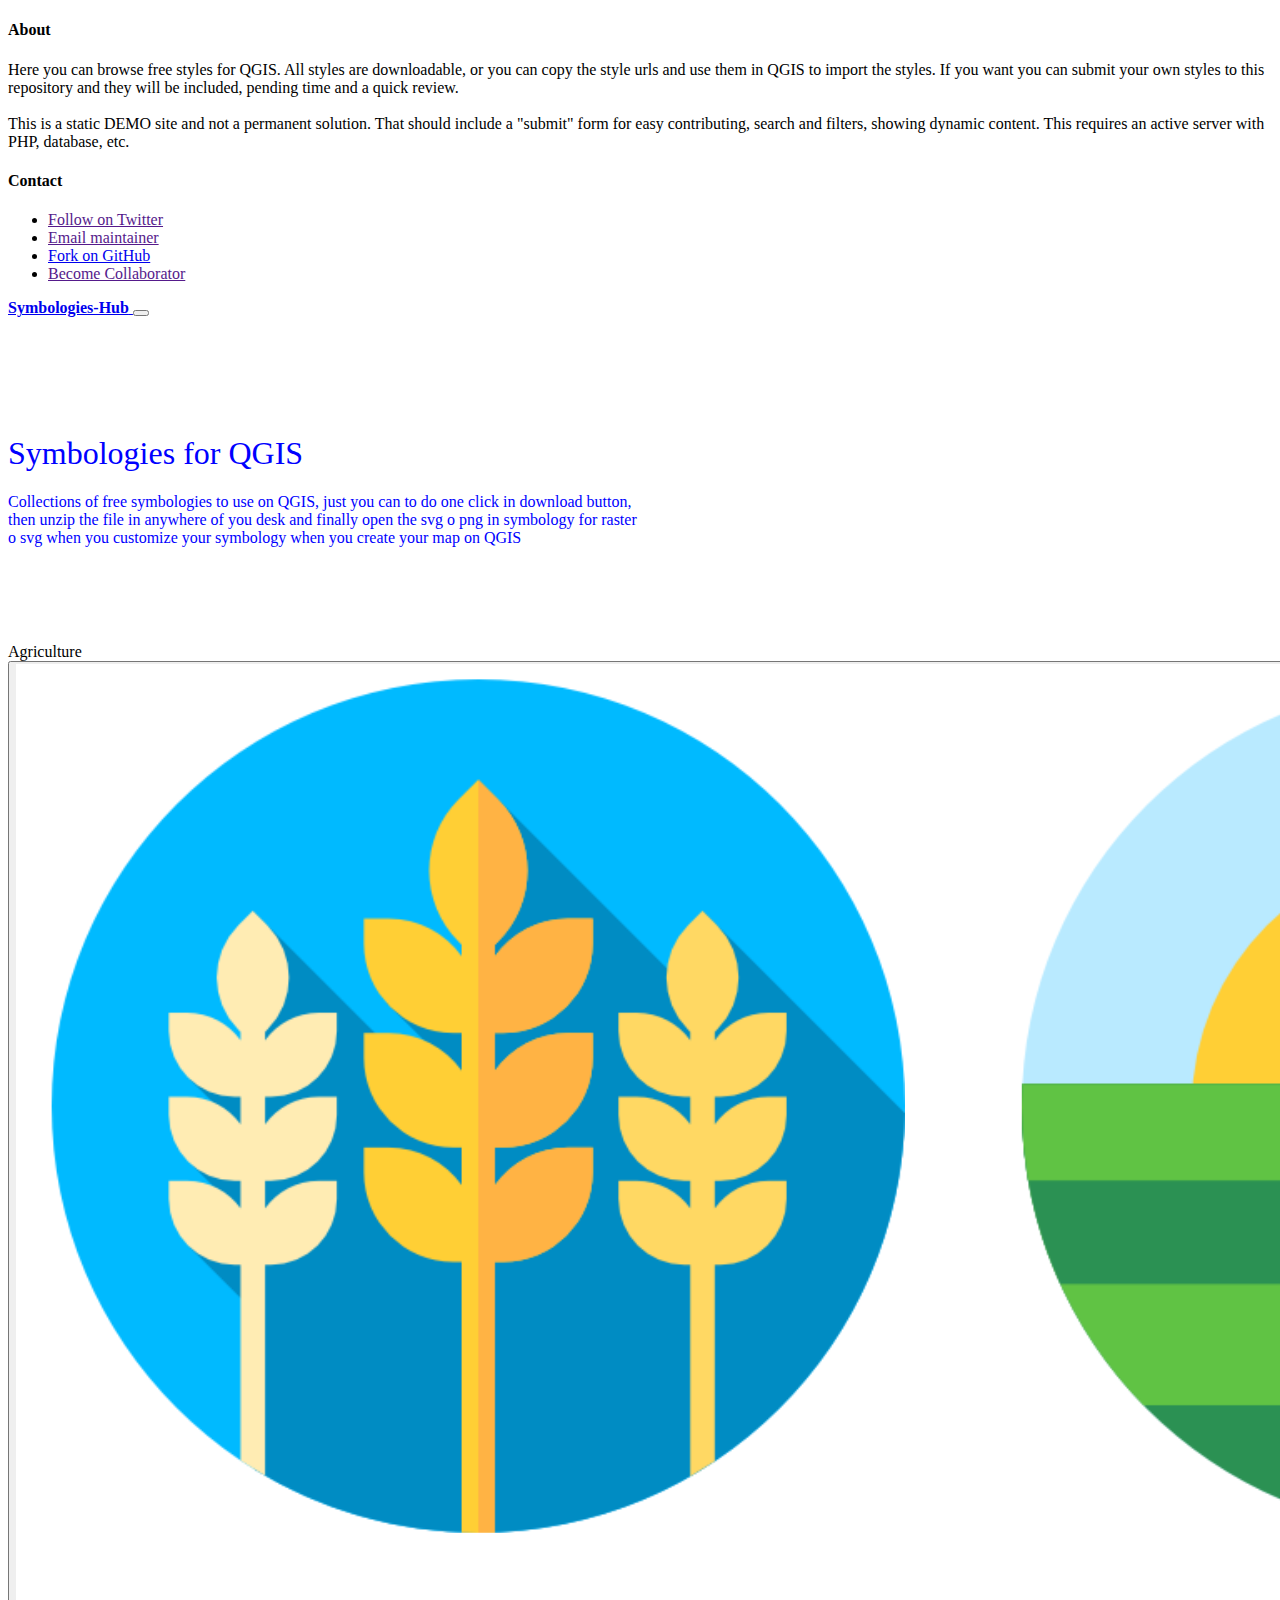
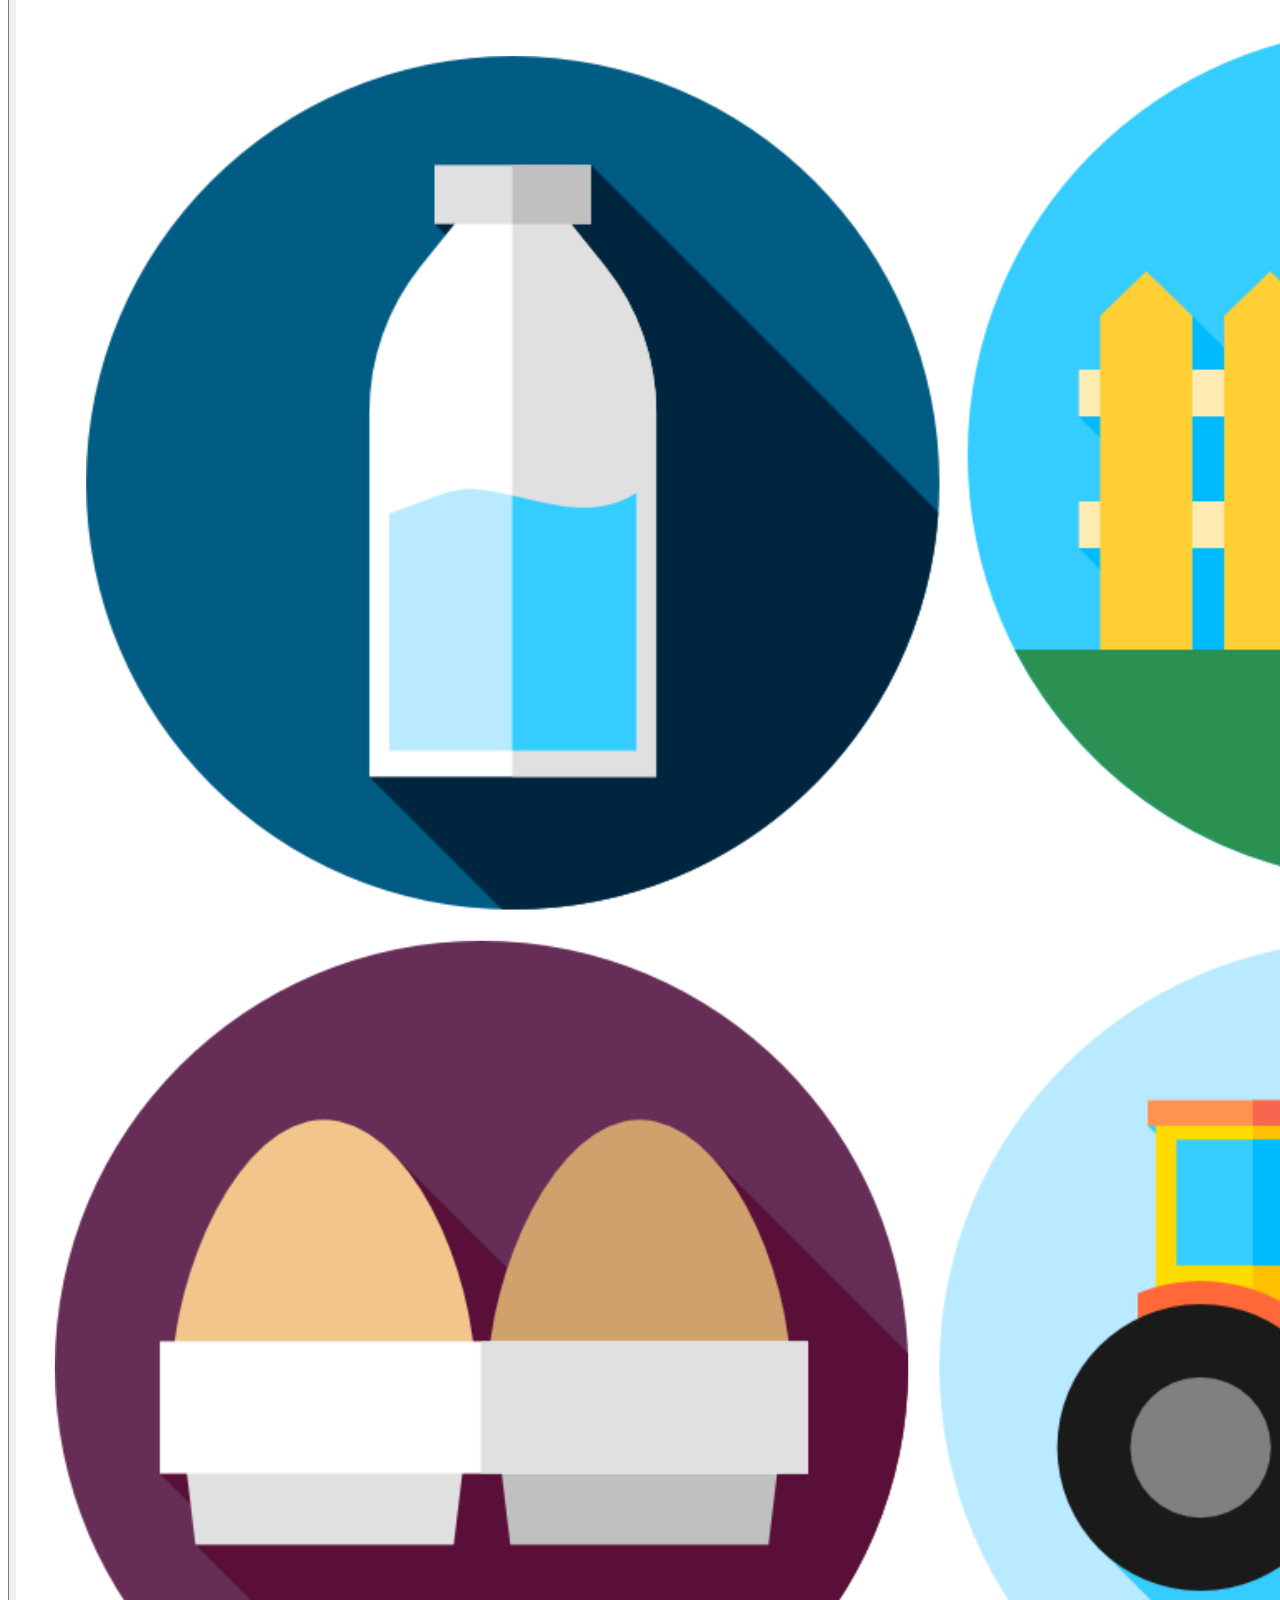
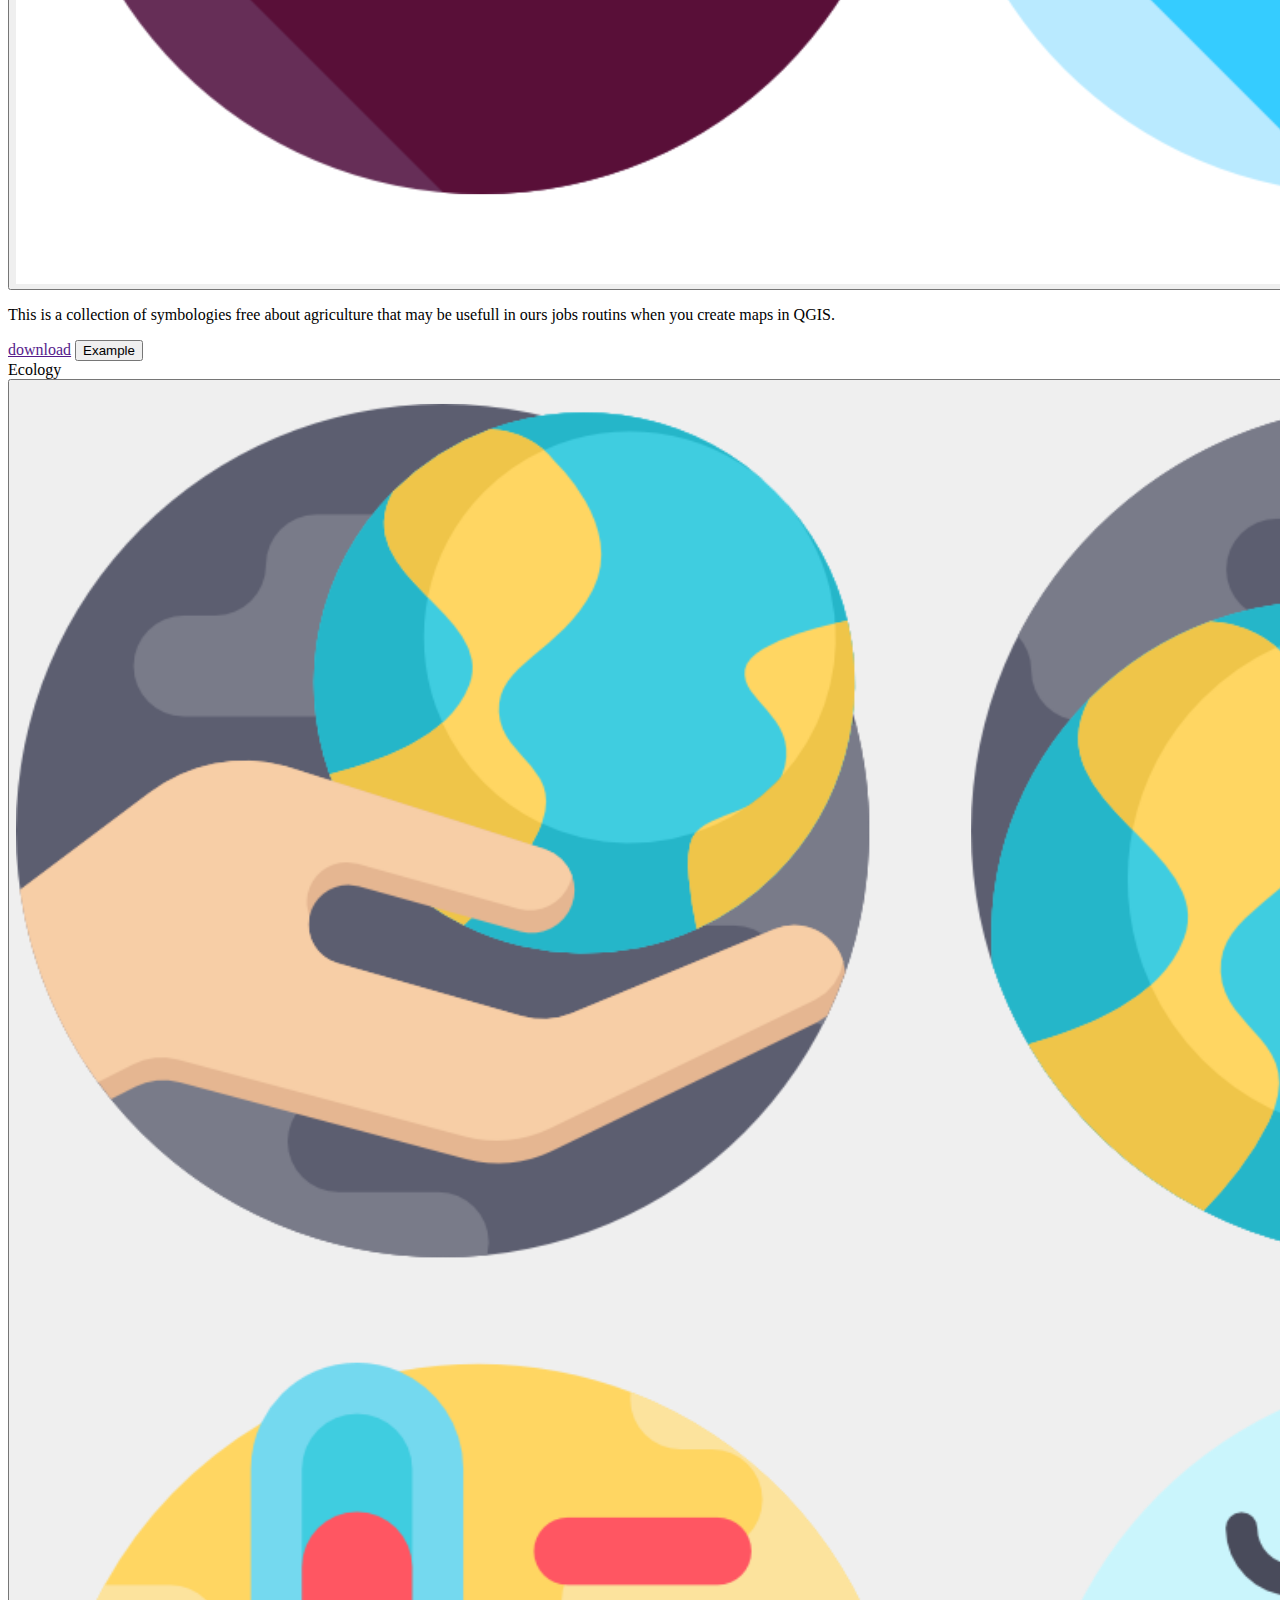
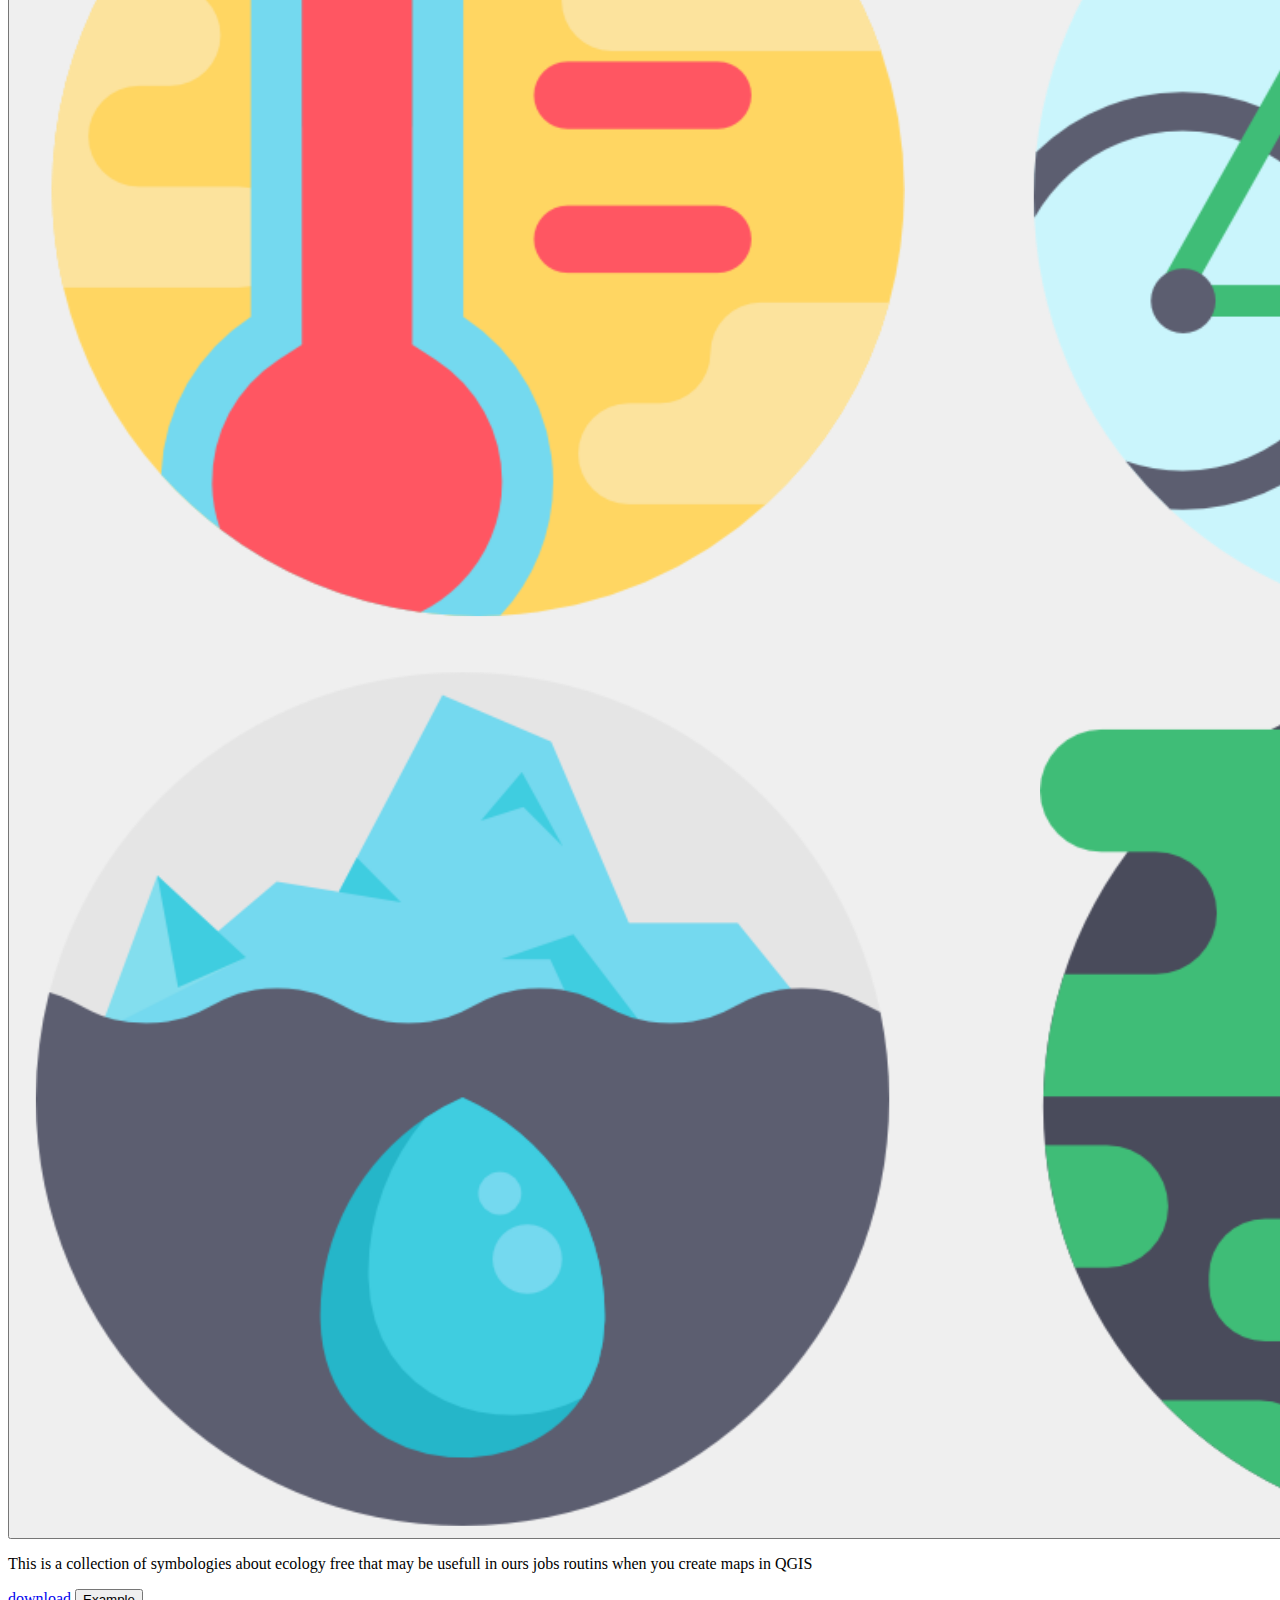
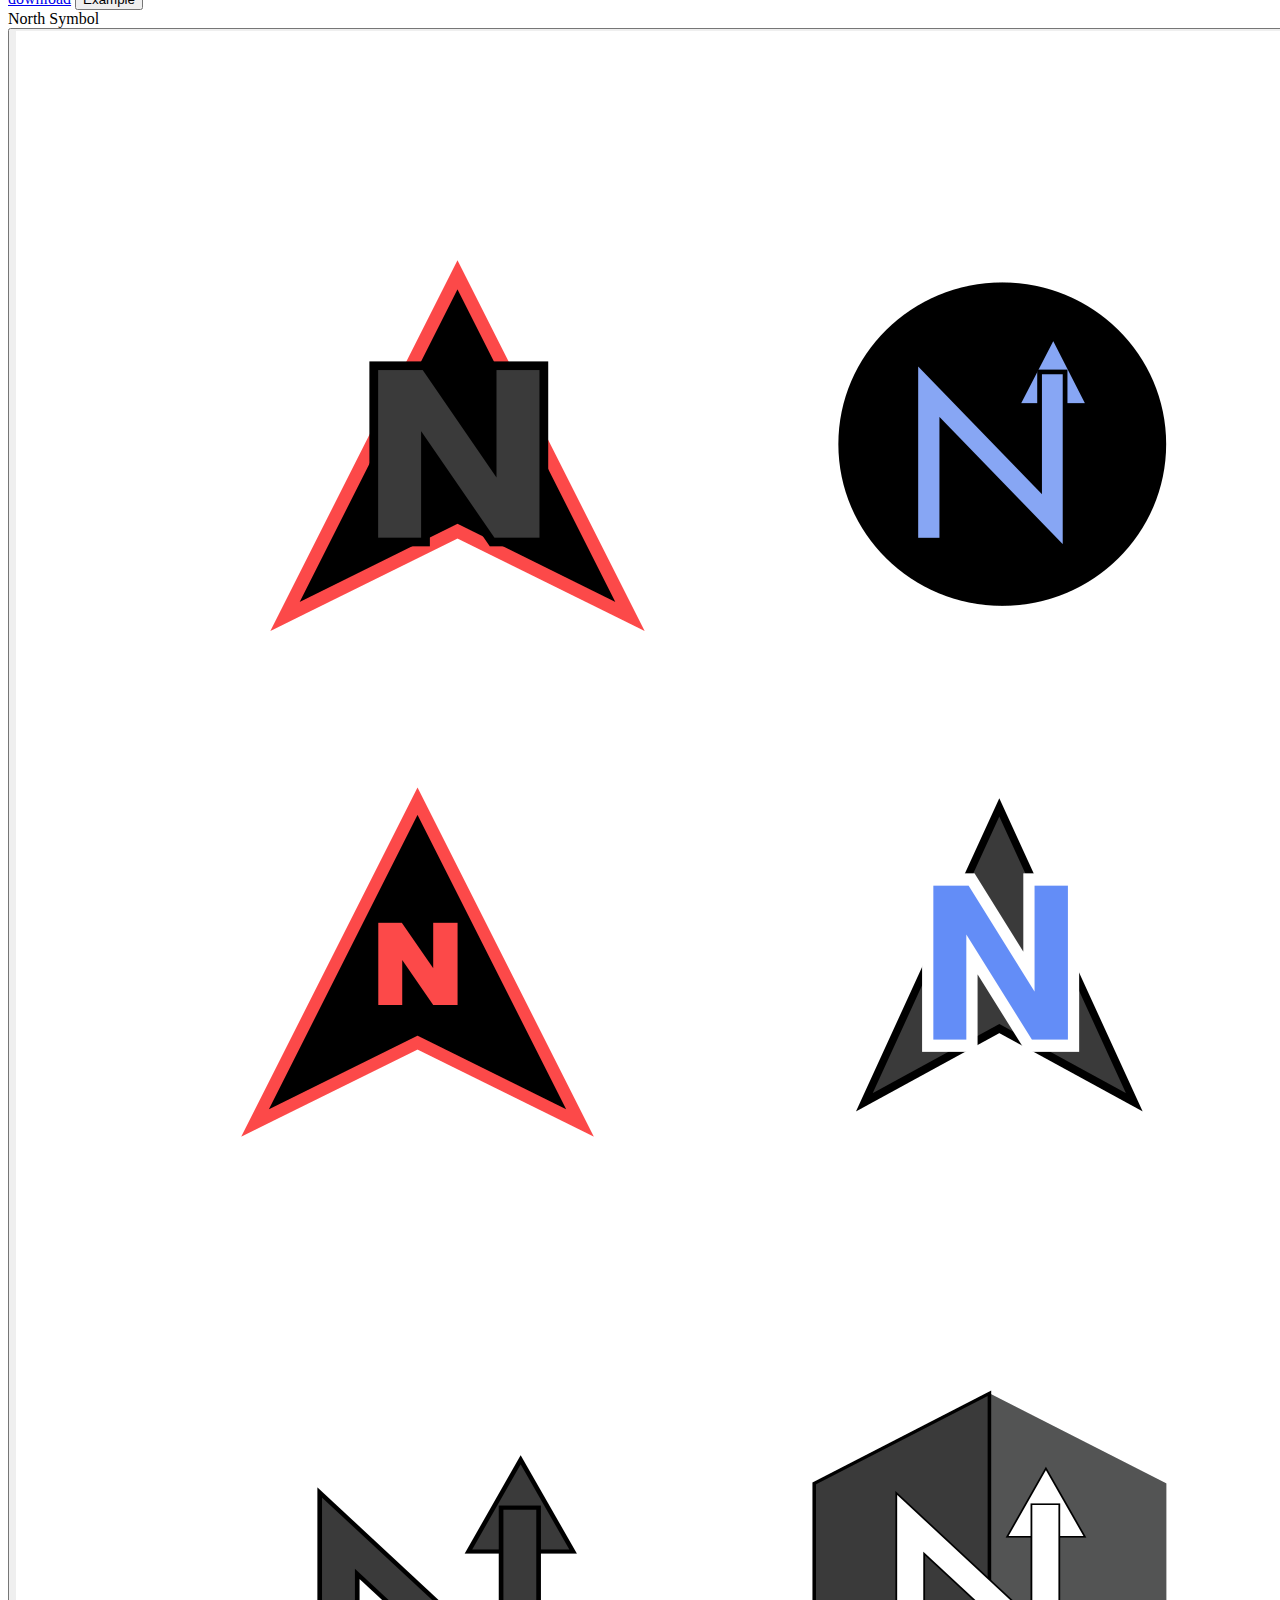
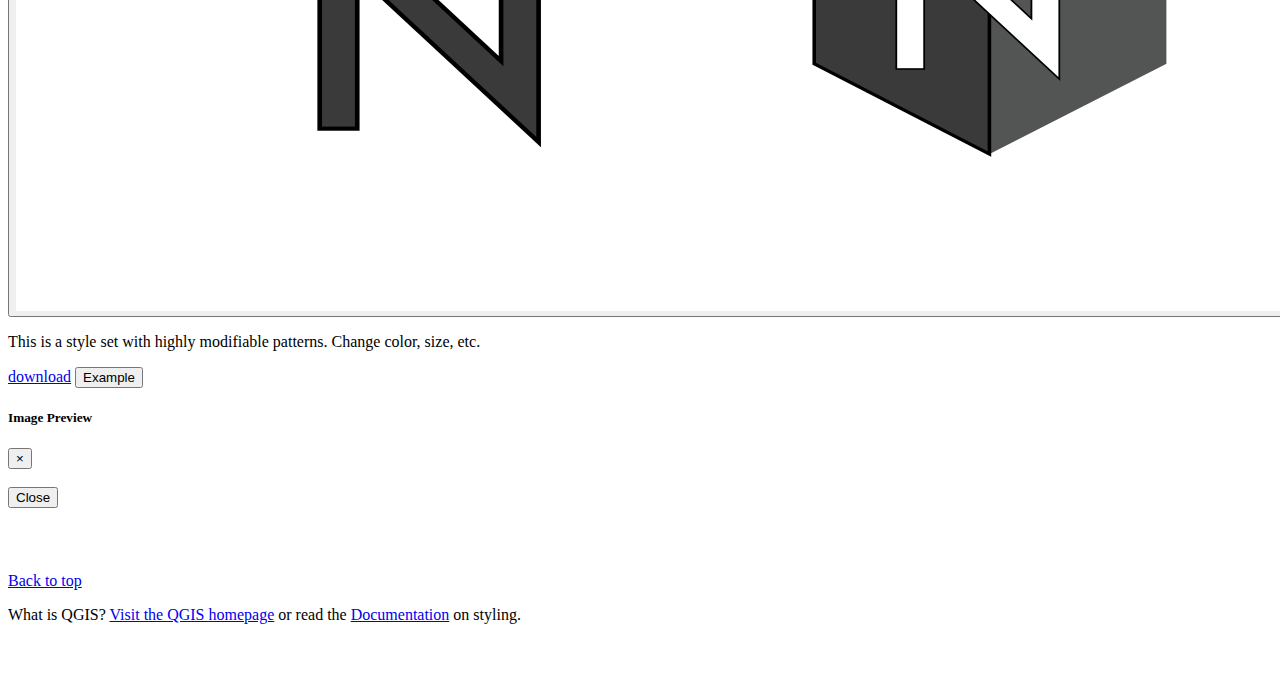
==== page/index.htm @ 6788c860 "page" ====
<!DOCTYPE html>
<html>
<head>
    <meta charset="utf8">
    <meta name="viewport" content="width=device-width, initial-scale=1, shrink-to-fit=no">

    <title>Symbology4QGIS</title>
    <link rel="stylesheet" href="https://stackpath.bootstrapcdn.com/bootstrap/4.5.0/css/bootstrap.min.css" integrity="sha384-9aIt2nRpC12Uk9gS9baDl411NQApFmC26EwAOH8WgZl5MYYxFfc+NcPb1dKGj7Sk" crossorigin="anonymous">
    <script src="https://code.jquery.com/jquery-3.5.1.slim.min.js" integrity="sha384-DfXdz2htPH0lsSSs5nCTpuj/zy4C+OGpamoFVy38MVBnE+IbbVYUew+OrCXaRkfj" crossorigin="anonymous"></script>
    <script src="https://cdn.jsdelivr.net/npm/popper.js@1.16.0/dist/umd/popper.min.js" integrity="sha384-Q6E9RHvbIyZFJoft+2mJbHaEWldlvI9IOYy5n3zV9zzTtmI3UksdQRVvoxMfooAo" crossorigin="anonymous"></script>
    <script src="https://stackpath.bootstrapcdn.com/bootstrap/4.5.0/js/bootstrap.min.js" integrity="sha384-OgVRvuATP1z7JjHLkuOU7Xw704+h835Lr+6QL9UvYjZE3Ipu6Tp75j7Bh/kR0JKI" crossorigin="anonymous"></script>
    <script>
      function updateClipboard(newClip) {
          navigator.clipboard.writeText(newClip).then(function() {
          /* clipboard successfully set */
          
        }, function() {
          /* clipboard write failed */
          alert('Your browser don\'t allow clipboard interaction with HTML5')
        });
      }

    </script>

      <!-- Custom styles for this template -->
      <link href="album.css" rel="stylesheet">
</head>
<body>
    <header>
        <div class="collapse bg-dark" id="navbarHeader">
          <div class="container">
            <div class="row">
              <div class="col-sm-8 col-md-7 py-4">
                <h4 class="text-white">About</h4>
                <p class="text-muted">Here you can browse free styles for QGIS. All styles are downloadable, or you can copy the style urls and use them in QGIS to import the styles. If you want you can submit your own styles to this repository and they will be included, pending time and a quick review.<br>
                <br>This is a static DEMO site and not a permanent solution. That should include a "submit" form for easy contributing, search and filters, showing dynamic content. This requires an active server with PHP, database, etc.</p>
              </div>
              <div class="col-sm-4 offset-md-1 py-4">
                <h4 class="text-white">Contact</h4>
                <ul class="list-unstyled">
                  <li><a href="" class="text-white">Follow on Twitter</a></li>
                  <li><a href="" class="text-white">Email maintainer</a></li>
                  <li><a href="https://github.com/Symbology-Hub/page" class="text-white">Fork on GitHub</a></li>
                  <li><a href="" class="text-white">Become Collaborator</a></li>
                </ul>
              </div>
            </div>
          </div>
        </div>
        <div class="navbar navbar-dark bg-dark shadow-sm">
          <div class="container d-flex justify-content-between">
            <a href="#" class="navbar-brand d-flex align-items-center">
                <strong>Symbologies-Hub</strong>
            </a>
            <button class="navbar-toggler" type="button" data-toggle="collapse" data-target="#navbarHeader" aria-controls="navbarHeader" aria-expanded="false" aria-label="Toggle navigation">
              <span class="navbar-toggler-icon"></span>
            </button>
          </div>
        </div>
      </header>

      <main role="main">

        <section class="jumbotron text-center">
          <div class="container">
            <h1>Symbologies for QGIS</h1>
            <p class="lead text-muted">Collections of free symbologies to use on QGIS, just you can to do one click in download button, then unzip the file in anywhere of you desk and finally open the svg o png in symbology for raster o svg when you customize your symbology when you create your map on QGIS
            </p>
          </div>
        </section>
      
  <div class="album py-5 bg-light">
    <div class="container">
      <div class="row">

        <!-- Fun by Klas Karls-->
        <div class="col-md-4">
          <div class="card mb-4 shadow-sm">
            <div class="card-header">Agriculture</div>
            
            <div class="card-body">
              <button type="button" class="btn" data-toggle="modal" data-target="#modal" data-whatever="fun"><img class="img-fluid" alt="Responsive image" src="style-dir/agriculture.png"></button>

              <p class="card-text">This is a collection of symbologies free about agriculture that may be usefull in ours jobs routins when you create maps in QGIS.</p>
              <div class="d-flex justify-content-between align-items-center">
                <div class="btn-group">
                    <a class="btn btn-sm btn-outline-secondary" href="" role="button">download</a>
                    <button class="btn btn-sm btn-outline-secondary" onclick="updateClipboard('https://style-hub.github.io/style-dir/fun.xml')">Example</button>
                </div>
                <small class="text-muted"></small>
              </div>
            </div>
          </div>
        </div>

        <!-- Random by Klas Karlsson -->
        <div class="col-md-4">
            <div class="card mb-4 shadow-sm">
              <div class="card-header">Ecology</div>
              <div class="card-body">
                <button type="button" class="btn" data-toggle="modal" data-target="#modal" data-whatever="random"><img class="img-fluid" alt="Responsive image" src="style-dir/ecology.png"></button>
                <p class="card-text">This is a collection of symbologies about ecology free that may be usefull in ours jobs routins when you create maps in QGIS</p>
                <div class="d-flex justify-content-between align-items-center">
                  <div class="btn-group">
                    <a class="btn btn-sm btn-outline-secondary" href="style-dir/random.xml" role="button">download</a>
                    <button class="btn btn-sm btn-outline-secondary" onclick="updateClipboard('https://style-hub.github.io/style-dir/random.xml')">Example</button>
                  </div>
                  <small class="text-muted"></small>
                </div>
              </div>
            </div>
          </div>

          <!-- Pattern by Klas Karlsson -->
          <div class="col-md-4">
            <div class="card mb-4 shadow-sm">
              <div class="card-header">North Symbol</div>
              <div class="card-body">
                <button type="button" class="btn" data-toggle="modal" data-target="#modal" data-whatever="pattern"><img class="img-fluid" alt="Responsive image" src="style-dir/north.png"></button>
                <p class="card-text">This is a style set with highly modifiable patterns. Change color, size, etc.</p>
                <div class="d-flex justify-content-between align-items-center">
                  <div class="btn-group">
                    <a class="btn btn-sm btn-outline-secondary" href="style-dir/pattern.xml" role="button">download</a>
                    <button class="btn btn-sm btn-outline-secondary" onclick="updateClipboard('https://style-hub.github.io/style-dir/pattern.xml')">Example</button>
                  </div>
                  <small class="text-muted"></small>
                </div>
              </div>
            </div>
          </div>

          <!-- Additional styles here... -->


      </div>
    </div>
  </div>


</main>

<!-- Image Modal -->
<div class="modal fade" id="modal" tabindex="-1" role="dialog" aria-labelledby="modalLabel" aria-hidden="true">
  <div class="modal-dialog modal-xl">
    <div class="modal-content">
      <div class="modal-header">
        <h5 class="modal-title" id="modalLabel">Image Preview</h5>
        <button type="button" class="close" data-dismiss="modal" aria-label="Close">
          <span aria-hidden="true">&times;</span>
        </button>
      </div>
      <div class="modal-body">
        <img class="img-fluid rounded mx-auto d-block" src="">
      </div>
      <div class="modal-footer">
        <button type="button" class="btn btn-secondary" data-dismiss="modal">Close</button>
      </div>
    </div>
  </div>
</div>
<script>

$('#modal').on('show.bs.modal', function (event) {
  var button = $(event.relatedTarget) // Button that triggered the modal
  var stylename = button.data('whatever') // Extract info from data-* attributes
  var modal = $(this)
  modal.find('.modal-title').text('Preview ' + stylename)
  modal.find('.modal-body img').attr('src','style-dir/' + stylename + '.png')
})
</script>
<!-- /Image Modal -->

<footer class="text-muted">
  <div class="container">
    <p class="float-right">
      <a href="#">Back to top</a>
    </p>
    <p>What is QGIS? <a href="https://qgis.org/">Visit the QGIS homepage</a> or read the <a href="https://docs.qgis.org/3.10/en/docs/user_manual/style_library/style_manager.html">Documentation</a> on styling.</p>
  </div>
</footer>


</body>
</html>
---- page/album.css ----
.jumbotron {
  padding-top: 3rem;
  padding-bottom: 3rem;
  margin-bottom: 0;
  color: blue;
  background-color: #fff;
}
@media (min-width: 768px) {
  .jumbotron {
    padding-top: 6rem;
    padding-bottom: 6rem;
  }
}

.jumbotron p:last-child {
  margin-bottom: 0;
}

.jumbotron h1 {
  font-weight: 300;
}

.jumbotron .container {
  max-width: 40rem;
}

footer {
  padding-top: 3rem;
  padding-bottom: 3rem;
}

footer p {
  margin-bottom: .25rem;
}
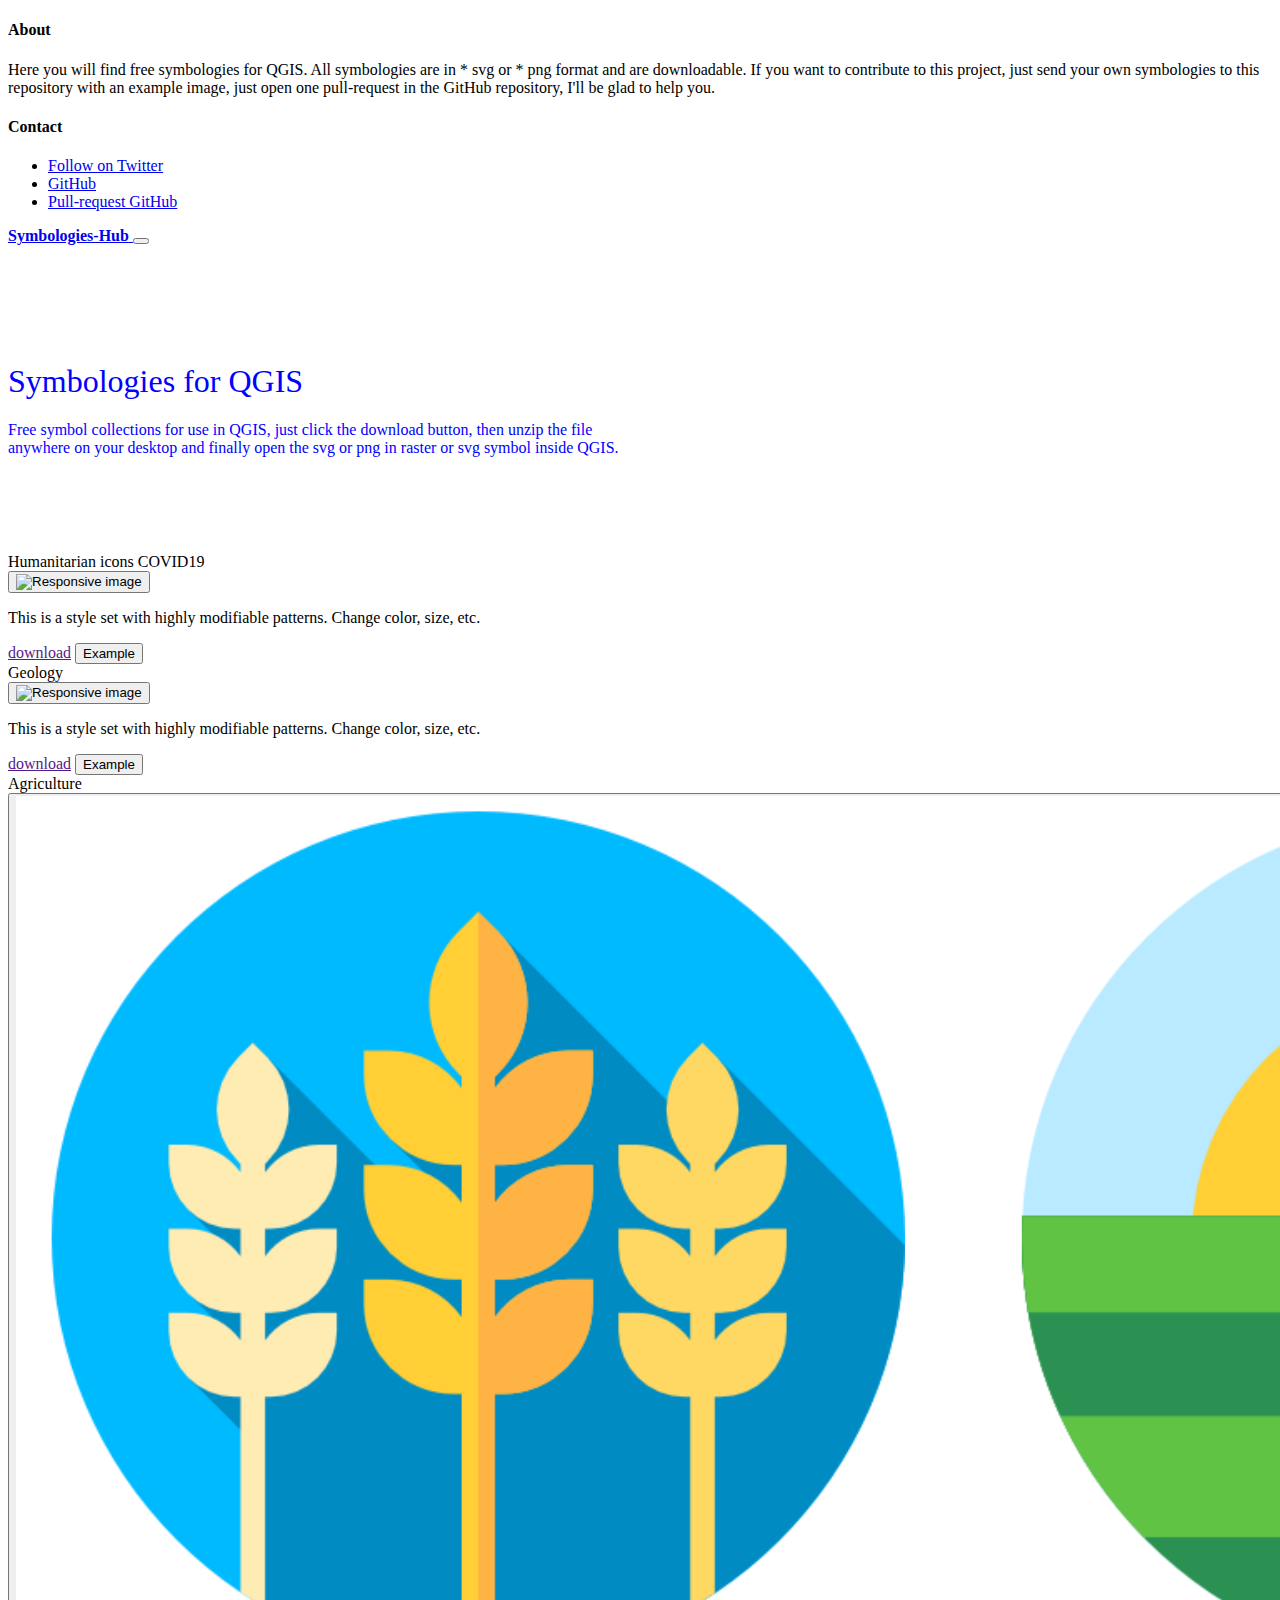
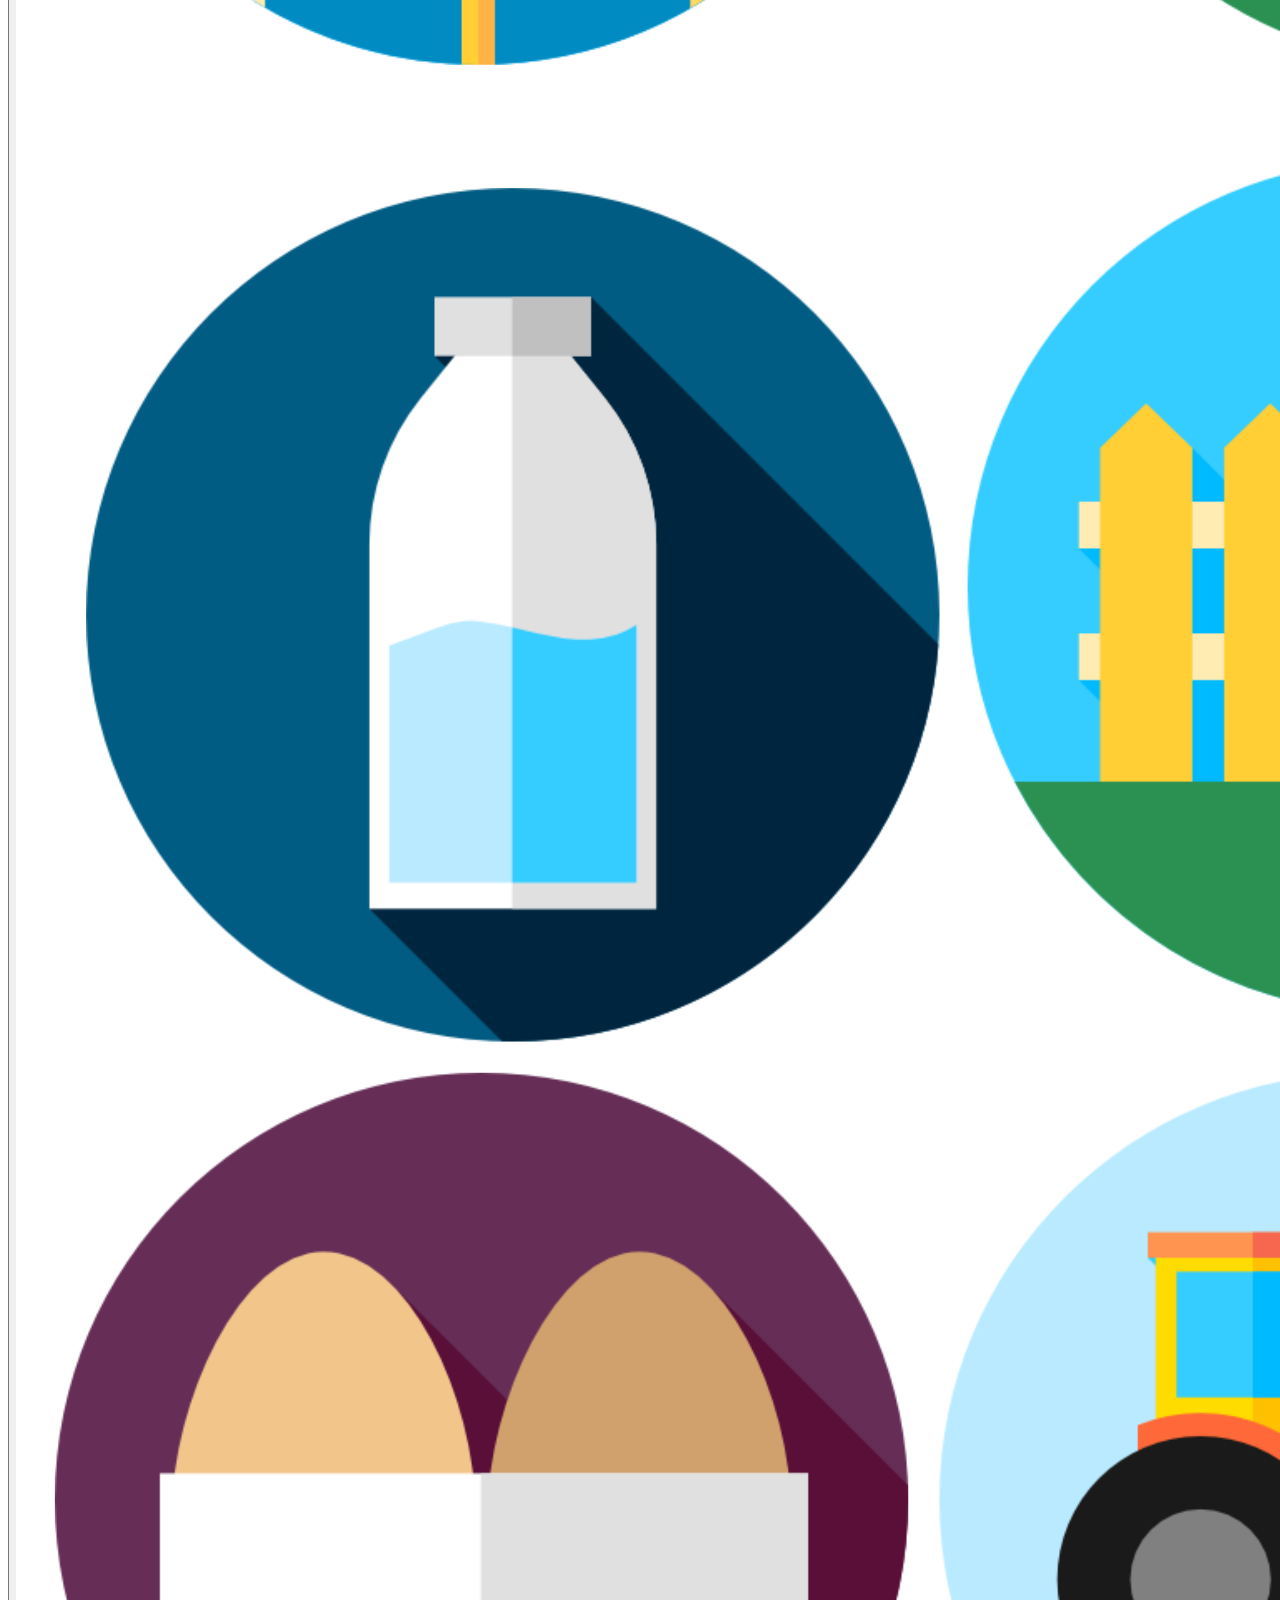
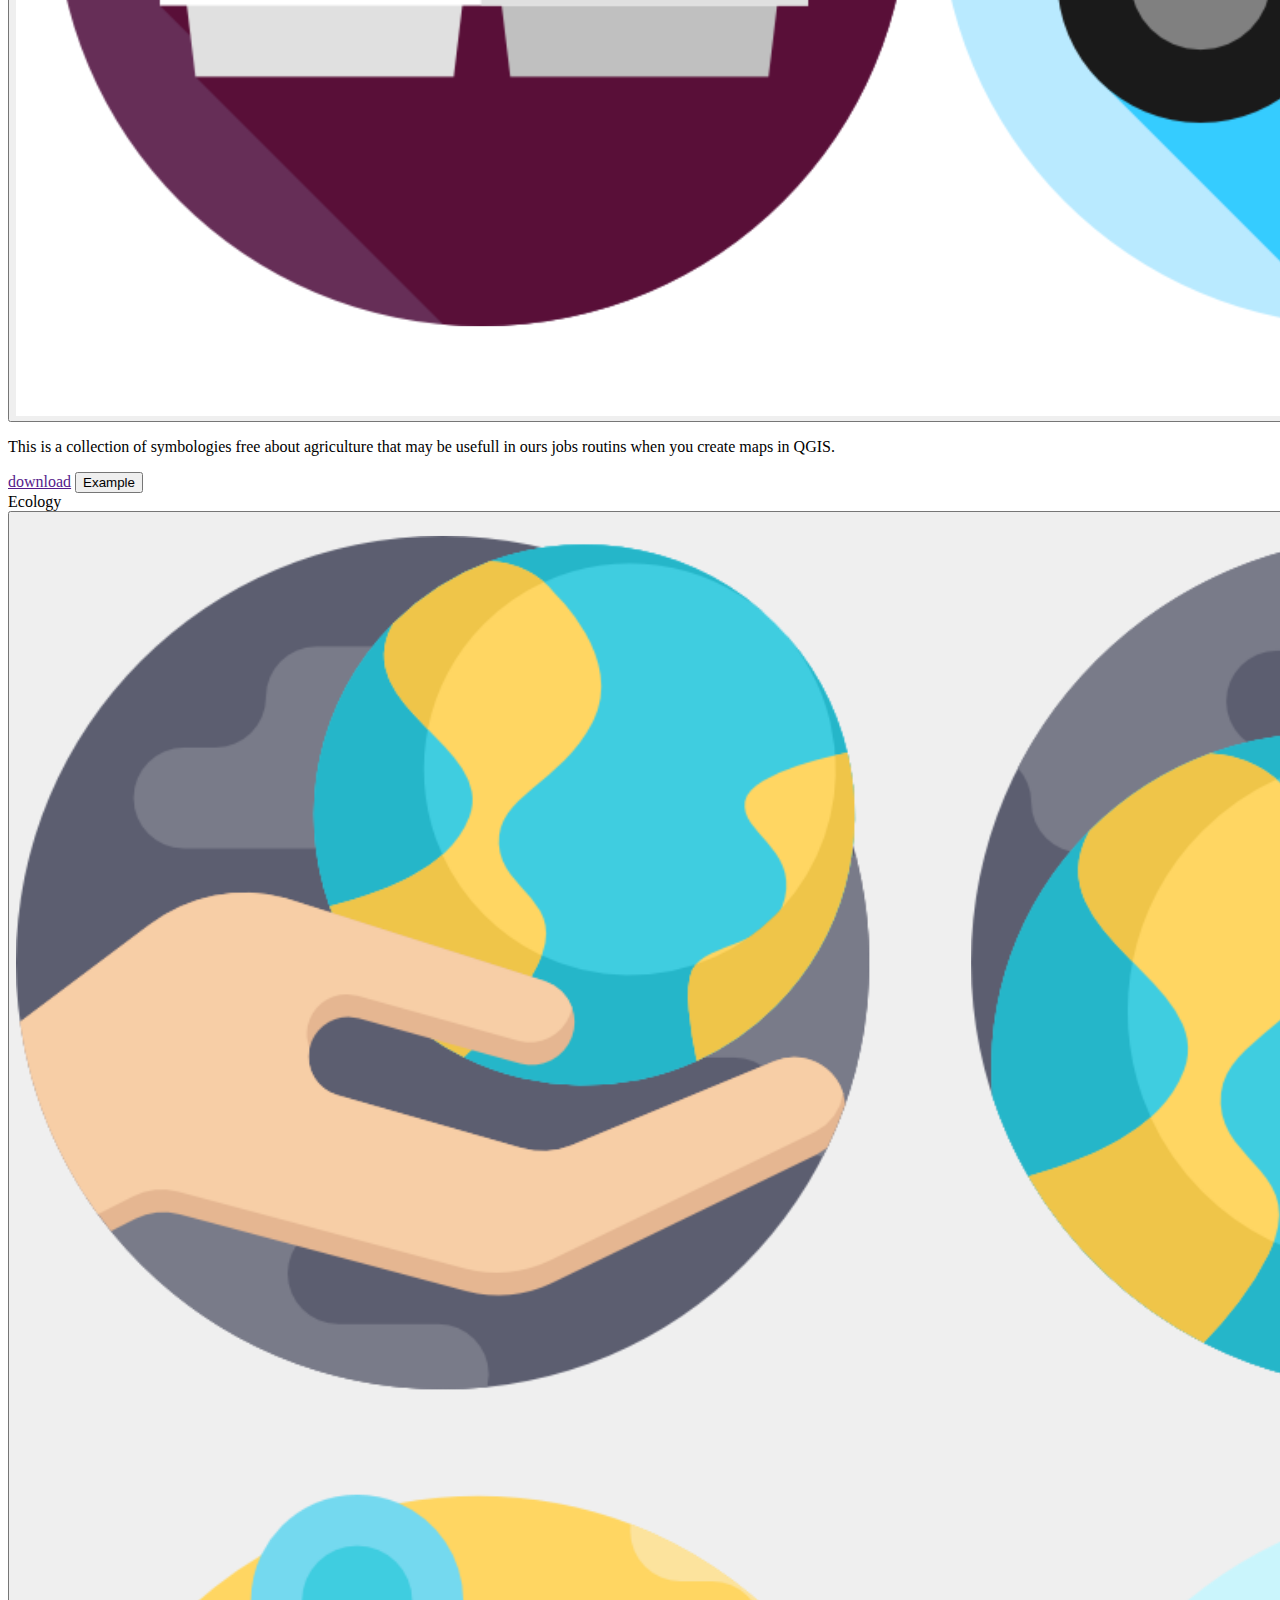
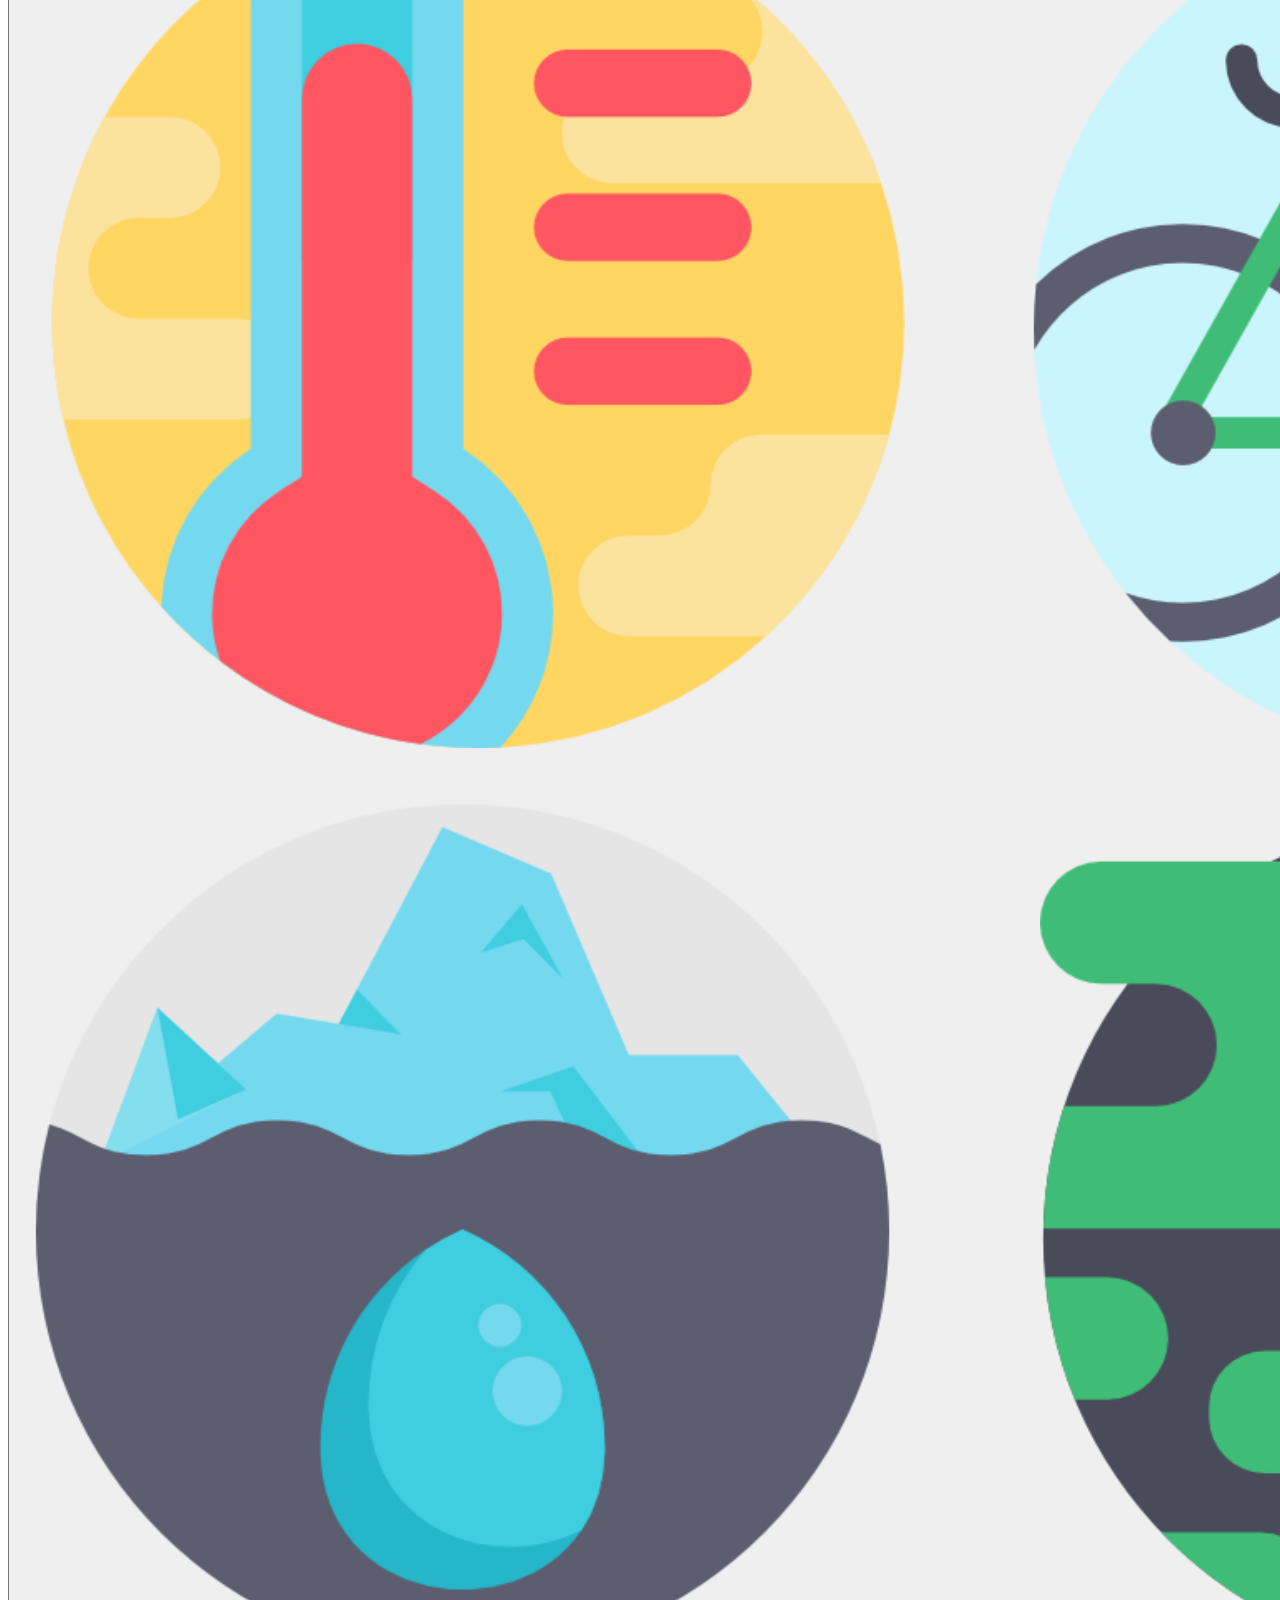
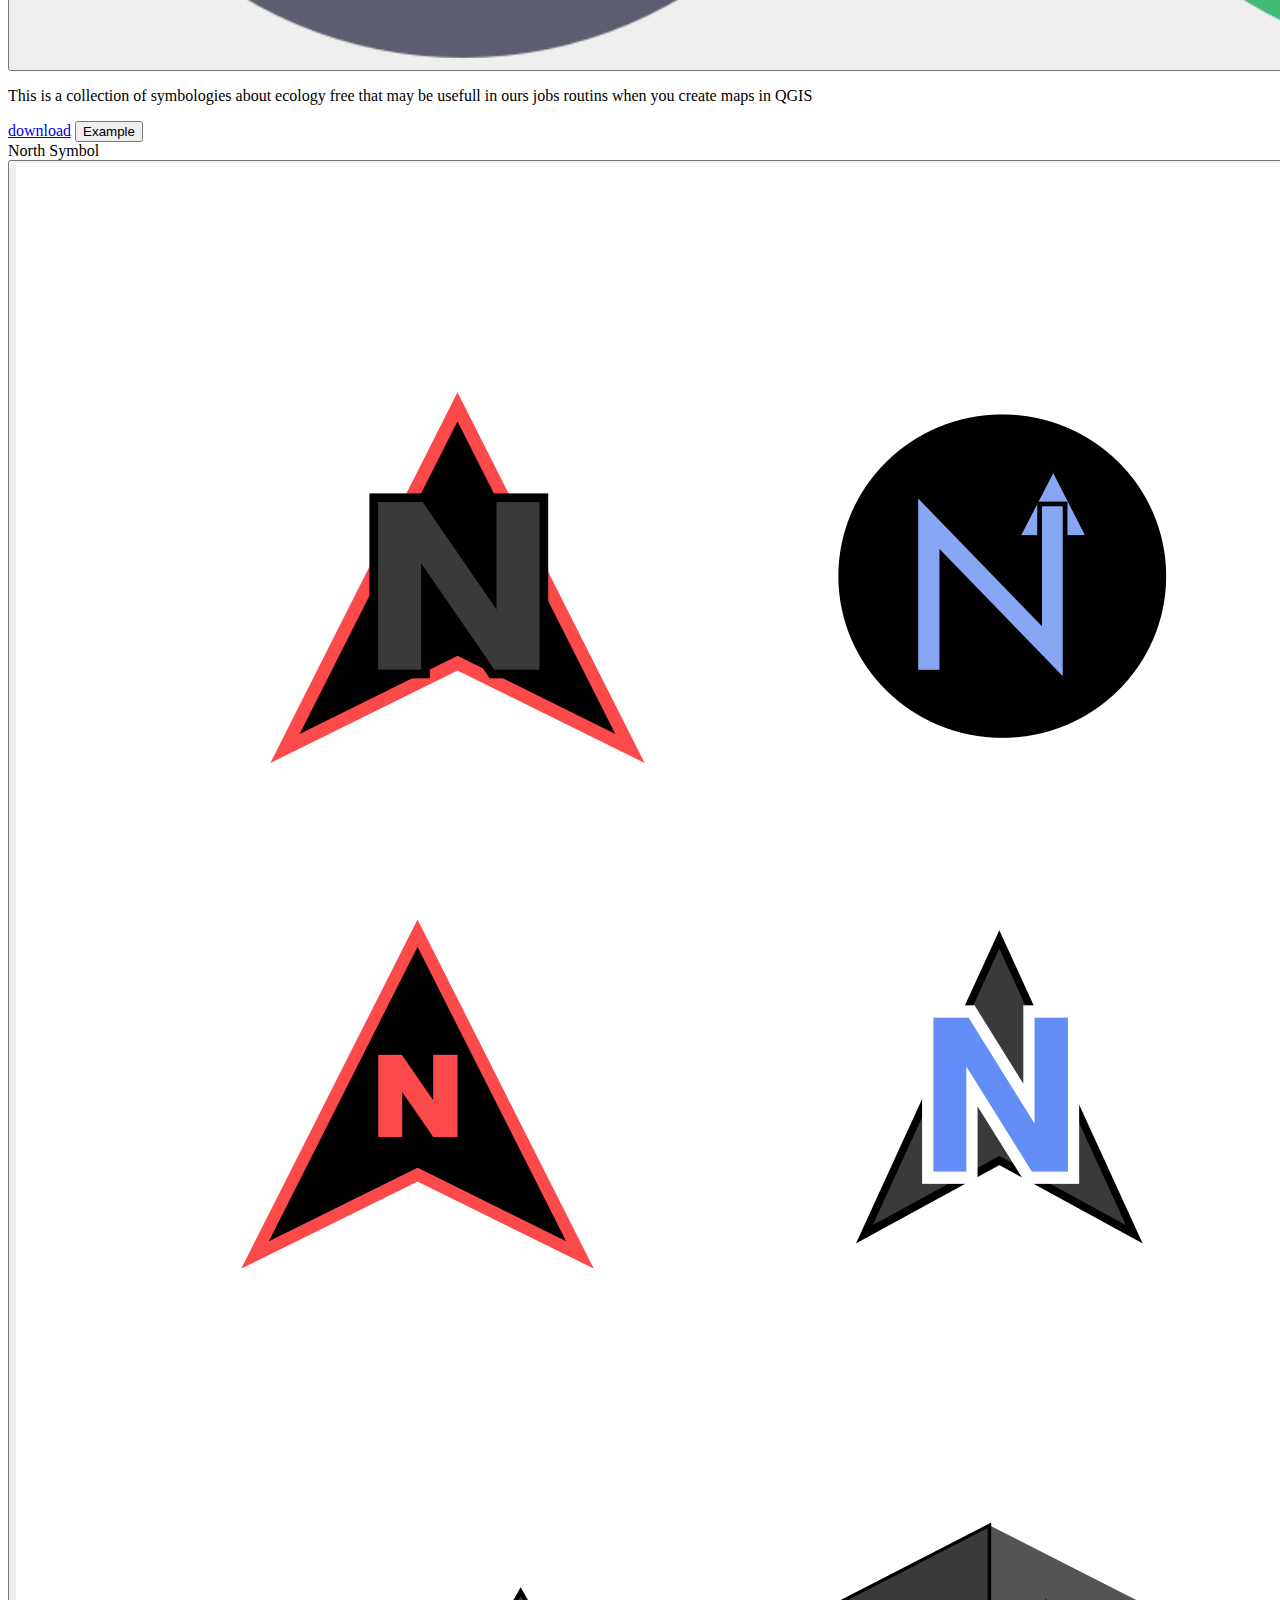
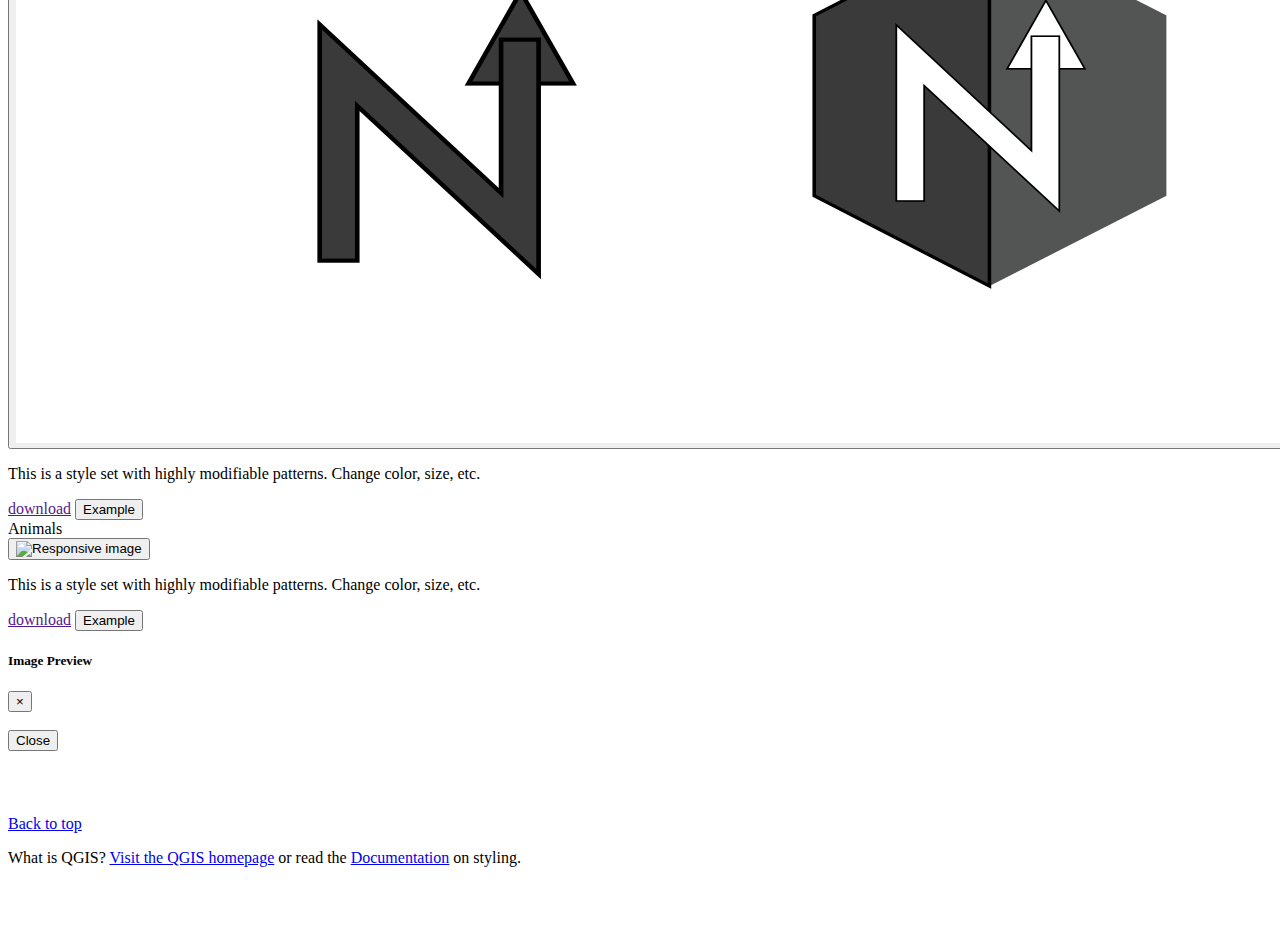
==== commit 997a08b4: "add header icon" ====
--- a/page/index.htm
+++ b/page/index.htm
@@ -2,9 +2,10 @@
 <html>
 <head>
     <meta charset="utf8">
+    <meta property="og:image:type" content="style-dir/geology.png">
     <meta name="viewport" content="width=device-width, initial-scale=1, shrink-to-fit=no">
 
-    <title>Symbology4QGIS</title>
+    <title>Symbology-Hub</title>
     <link rel="stylesheet" href="https://stackpath.bootstrapcdn.com/bootstrap/4.5.0/css/bootstrap.min.css" integrity="sha384-9aIt2nRpC12Uk9gS9baDl411NQApFmC26EwAOH8WgZl5MYYxFfc+NcPb1dKGj7Sk" crossorigin="anonymous">
     <script src="https://code.jquery.com/jquery-3.5.1.slim.min.js" integrity="sha384-DfXdz2htPH0lsSSs5nCTpuj/zy4C+OGpamoFVy38MVBnE+IbbVYUew+OrCXaRkfj" crossorigin="anonymous"></script>
     <script src="https://cdn.jsdelivr.net/npm/popper.js@1.16.0/dist/umd/popper.min.js" integrity="sha384-Q6E9RHvbIyZFJoft+2mJbHaEWldlvI9IOYy5n3zV9zzTtmI3UksdQRVvoxMfooAo" crossorigin="anonymous"></script>
@@ -21,7 +22,6 @@
       }
 
     </script>
-
       <!-- Custom styles for this template -->
       <link href="album.css" rel="stylesheet">
 </head>
@@ -32,16 +32,14 @@
             <div class="row">
               <div class="col-sm-8 col-md-7 py-4">
                 <h4 class="text-white">About</h4>
-                <p class="text-muted">Here you can browse free styles for QGIS. All styles are downloadable, or you can copy the style urls and use them in QGIS to import the styles. If you want you can submit your own styles to this repository and they will be included, pending time and a quick review.<br>
-                <br>This is a static DEMO site and not a permanent solution. That should include a "submit" form for easy contributing, search and filters, showing dynamic content. This requires an active server with PHP, database, etc.</p>
+                <p class="text-muted">Here you will find free symbologies for QGIS. All symbologies are in * svg or * png format and are downloadable. If you want to contribute to this project, just send your own symbologies to this repository with an example image, just open one pull-request in the GitHub repository, I'll be glad to help you.<br>
               </div>
               <div class="col-sm-4 offset-md-1 py-4">
                 <h4 class="text-white">Contact</h4>
                 <ul class="list-unstyled">
-                  <li><a href="" class="text-white">Follow on Twitter</a></li>
-                  <li><a href="" class="text-white">Email maintainer</a></li>
-                  <li><a href="https://github.com/Symbology-Hub/page" class="text-white">Fork on GitHub</a></li>
-                  <li><a href="" class="text-white">Become Collaborator</a></li>
+                  <li><a href="https://twitter.com/AntonyBarja1" class="text-white">Follow on Twitter</a></li>
+                  <li><a href="https://github.com/barja8" class="text-white">GitHub</a></li>
+                  <li><a href="https://github.com/qgispe/Symbology-Hub/pulls" class="text-white">Pull-request GitHub</a></li>
                 </ul>
               </div>
             </div>
@@ -60,20 +58,55 @@
       </header>
 
       <main role="main">
-
         <section class="jumbotron text-center">
           <div class="container">
             <h1>Symbologies for QGIS</h1>
-            <p class="lead text-muted">Collections of free symbologies to use on QGIS, just you can to do one click in download button, then unzip the file in anywhere of you desk and finally open the svg o png in symbology for raster o svg when you customize your symbology when you create your map on QGIS
+            <p class="lead text-muted">Free symbol collections for use in QGIS, just click the download button, then unzip the file anywhere on your desktop and finally open the svg or png in  raster or svg symbol inside QGIS.
             </p>
           </div>
         </section>
-      
+
   <div class="album py-5 bg-light">
     <div class="container">
       <div class="row">
 
-        <!-- Fun by Klas Karls-->
+          <!-- Pattern by Klas Karlsson -->
+          <div class="col-md-4">
+            <div class="card mb-4 shadow-sm">
+              <div class="card-header">Humanitarian icons COVID19</div>
+              <div class="card-body">
+                <button type="button" class="btn" data-toggle="modal" data-target="#modal" data-whatever="pattern"><img class="img-fluid" alt="Responsive image" src="style-dir/covid19.png"></button>
+                <p class="card-text">This is a style set with highly modifiable patterns. Change color, size, etc.</p>
+                <div class="d-flex justify-content-between align-items-center">
+                  <div class="btn-group">
+                    <a class="btn btn-sm btn-outline-secondary" href="" role="button">download</a>
+                    <button class="btn btn-sm btn-outline-secondary" onclick="updateClipboard('https://style-hub.github.io/style-dir/pattern.xml')">Example</button>
+                  </div>
+                  <small class="text-muted"></small>
+                </div>
+              </div>
+            </div>
+          </div>
+
+          <div class="col-md-4">
+            <div class="card mb-4 shadow-sm">
+              <div class="card-header">Geology</div>
+              <div class="card-body">
+                <button type="button" class="btn" data-toggle="modal" data-target="#modal" data-whatever="pattern"><img class="img-fluid" alt="Responsive image" src="style-dir/geology.png"></button>
+                <p class="card-text">This is a style set with highly modifiable patterns. Change color, size, etc.</p>
+                <div class="d-flex justify-content-between align-items-center">
+                  <div class="btn-group">
+                    <a class="btn btn-sm btn-outline-secondary" href="" role="button">download</a>
+                    <button class="btn btn-sm btn-outline-secondary" onclick="updateClipboard('https://style-hub.github.io/style-dir/pattern.xml')">Example</button>
+                  </div>
+                  <small class="text-muted"></small>
+                </div>
+              </div>
+            </div>
+          </div>
+
+
+          <!-- Fun by Klas Karls-->
         <div class="col-md-4">
           <div class="card mb-4 shadow-sm">
             <div class="card-header">Agriculture</div>
@@ -120,7 +153,7 @@
                 <p class="card-text">This is a style set with highly modifiable patterns. Change color, size, etc.</p>
                 <div class="d-flex justify-content-between align-items-center">
                   <div class="btn-group">
-                    <a class="btn btn-sm btn-outline-secondary" href="style-dir/pattern.xml" role="button">download</a>
+                    <a class="btn btn-sm btn-outline-secondary" href="" role="button">download</a>
                     <button class="btn btn-sm btn-outline-secondary" onclick="updateClipboard('https://style-hub.github.io/style-dir/pattern.xml')">Example</button>
                   </div>
                   <small class="text-muted"></small>
@@ -131,6 +164,22 @@
 
           <!-- Additional styles here... -->
 
+          <div class="col-md-4">
+            <div class="card mb-4 shadow-sm">
+              <div class="card-header">Animals</div>
+              <div class="card-body">
+                <button type="button" class="btn" data-toggle="modal" data-target="#modal" data-whatever="pattern"><img class="img-fluid" alt="Responsive image" src="style-dir/animals.png"></button>
+                <p class="card-text">This is a style set with highly modifiable patterns. Change color, size, etc.</p>
+                <div class="d-flex justify-content-between align-items-center">
+                  <div class="btn-group">
+                    <a class="btn btn-sm btn-outline-secondary" href="" role="button">download</a>
+                    <button class="btn btn-sm btn-outline-secondary" onclick="updateClipboard('https://style-hub.github.io/style-dir/pattern.xml')">Example</button>
+                  </div>
+                  <small class="text-muted"></small>
+                </div>
+              </div>
+            </div>
+          </div>
 
       </div>
     </div>
@@ -169,7 +218,6 @@
 })
 </script>
 <!-- /Image Modal -->
-
 <footer class="text-muted">
   <div class="container">
     <p class="float-right">
@@ -178,7 +226,5 @@
     <p>What is QGIS? <a href="https://qgis.org/">Visit the QGIS homepage</a> or read the <a href="https://docs.qgis.org/3.10/en/docs/user_manual/style_library/style_manager.html">Documentation</a> on styling.</p>
   </div>
 </footer>
-
-
 </body>
 </html>
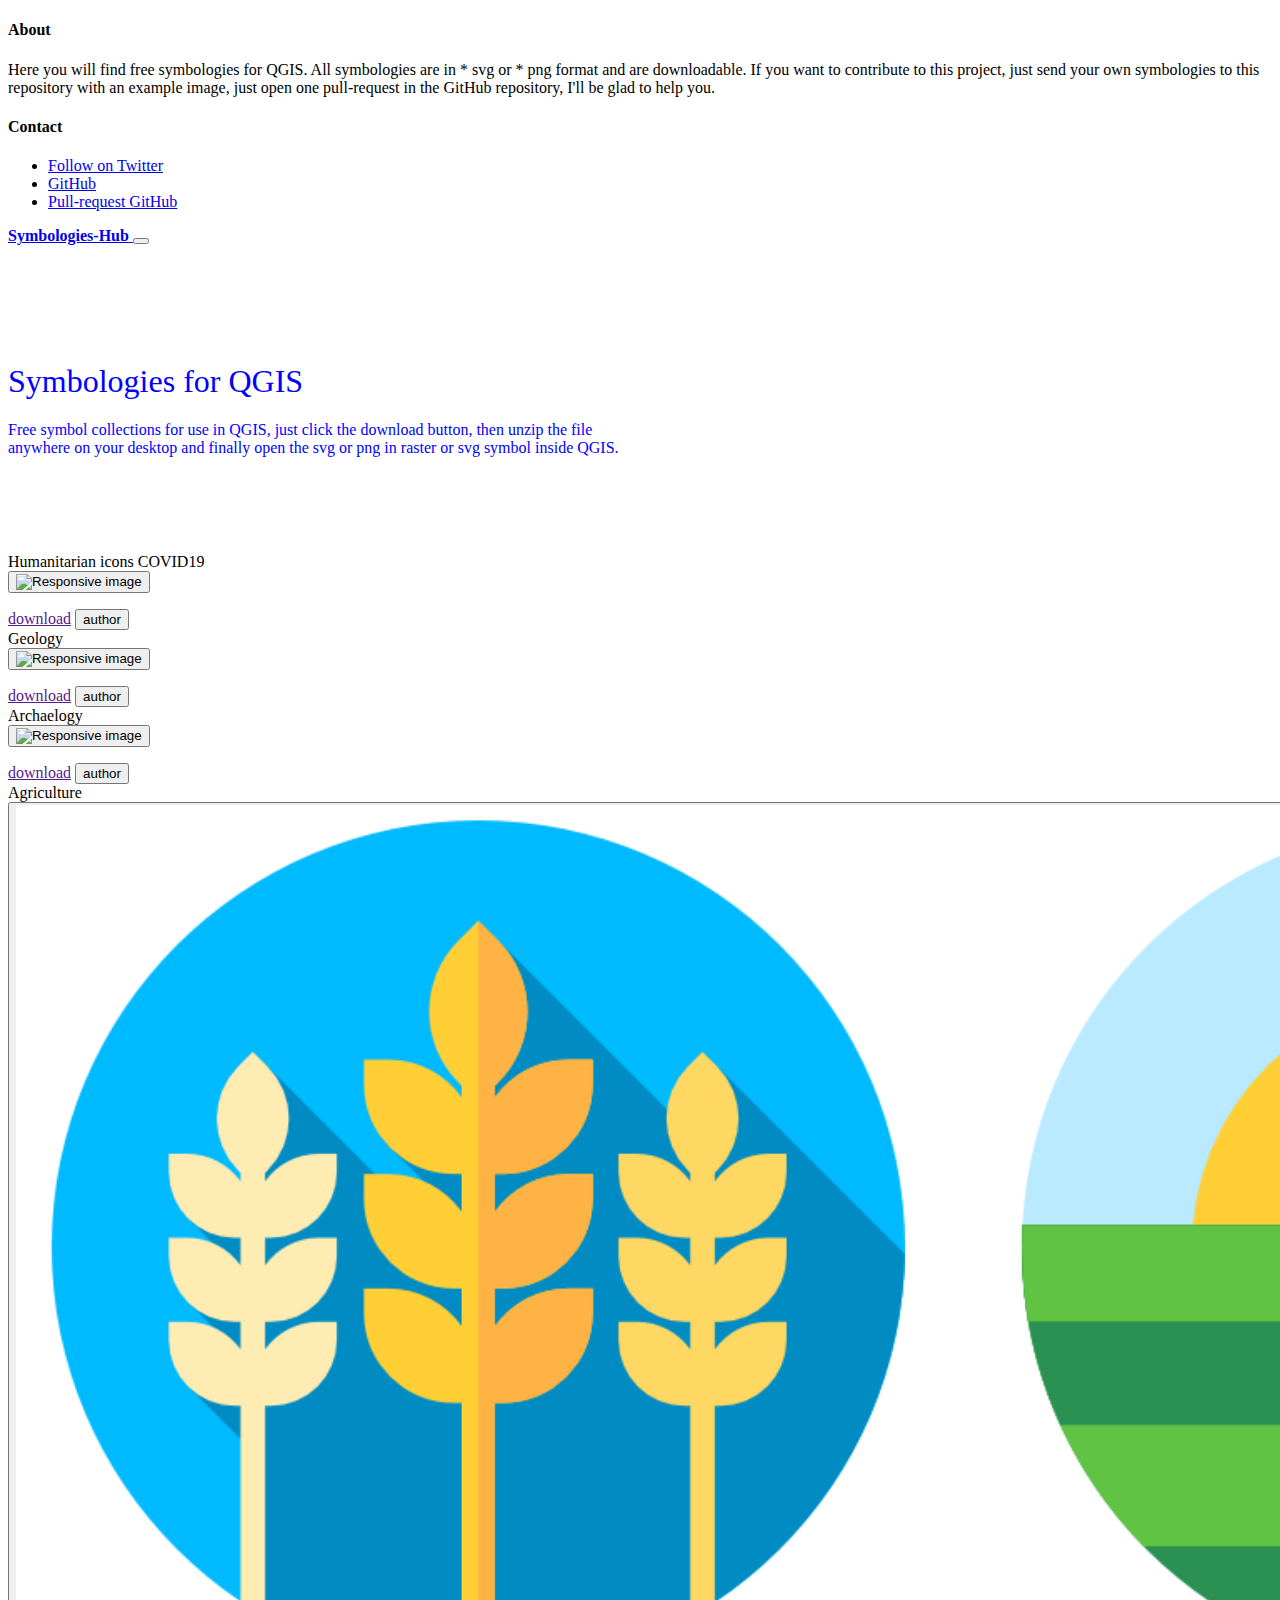
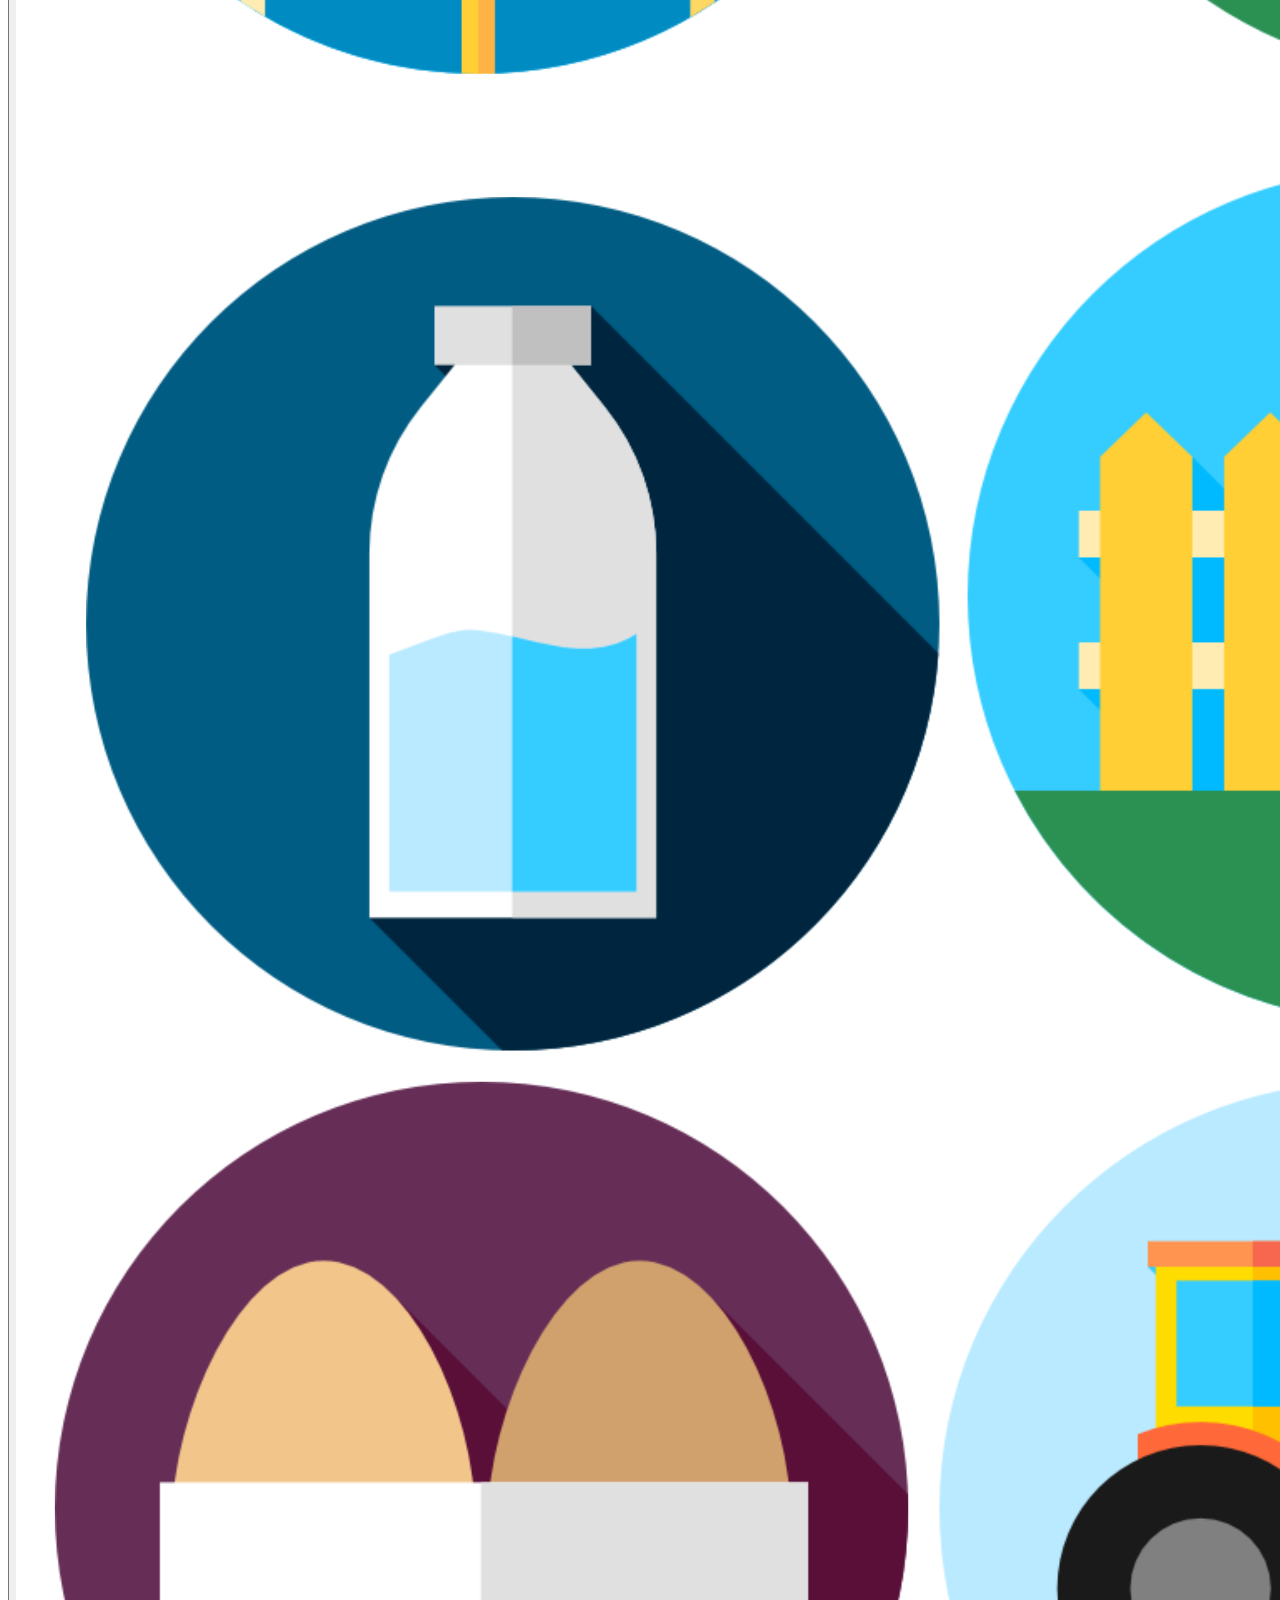
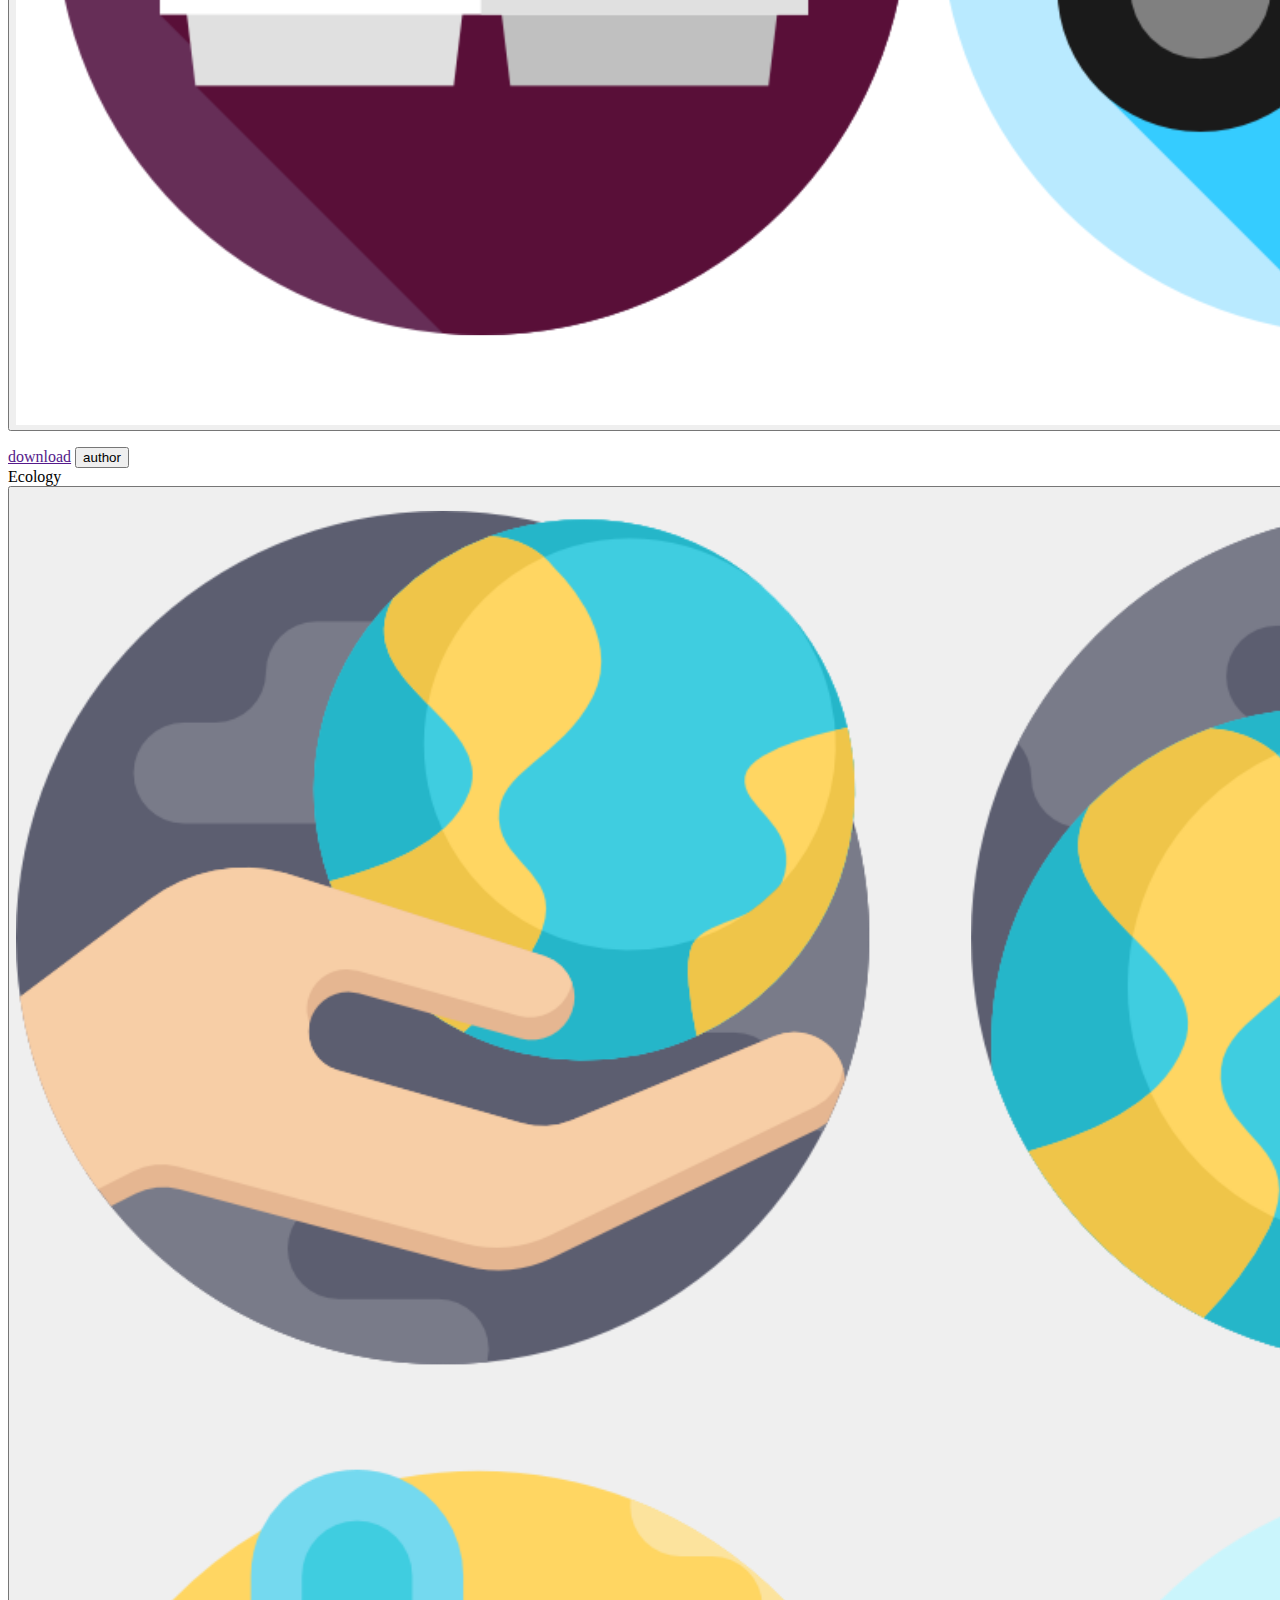
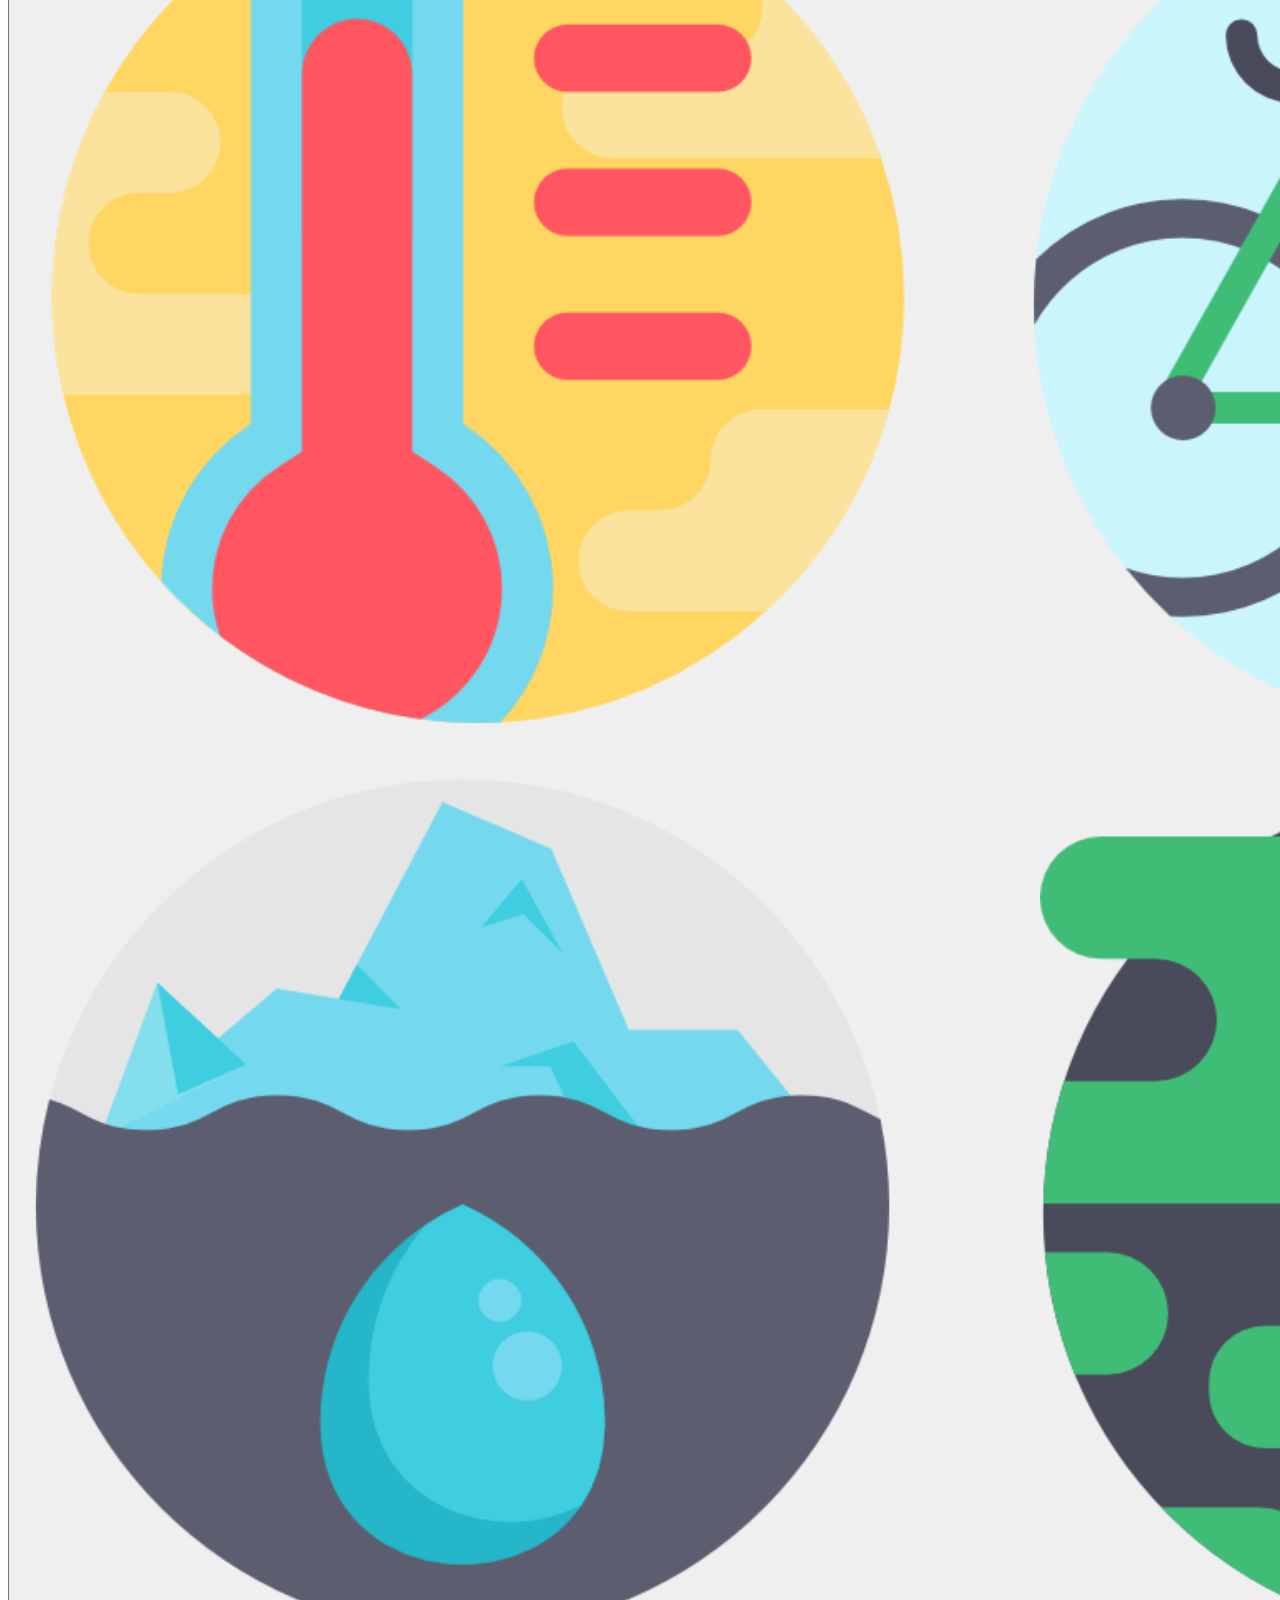
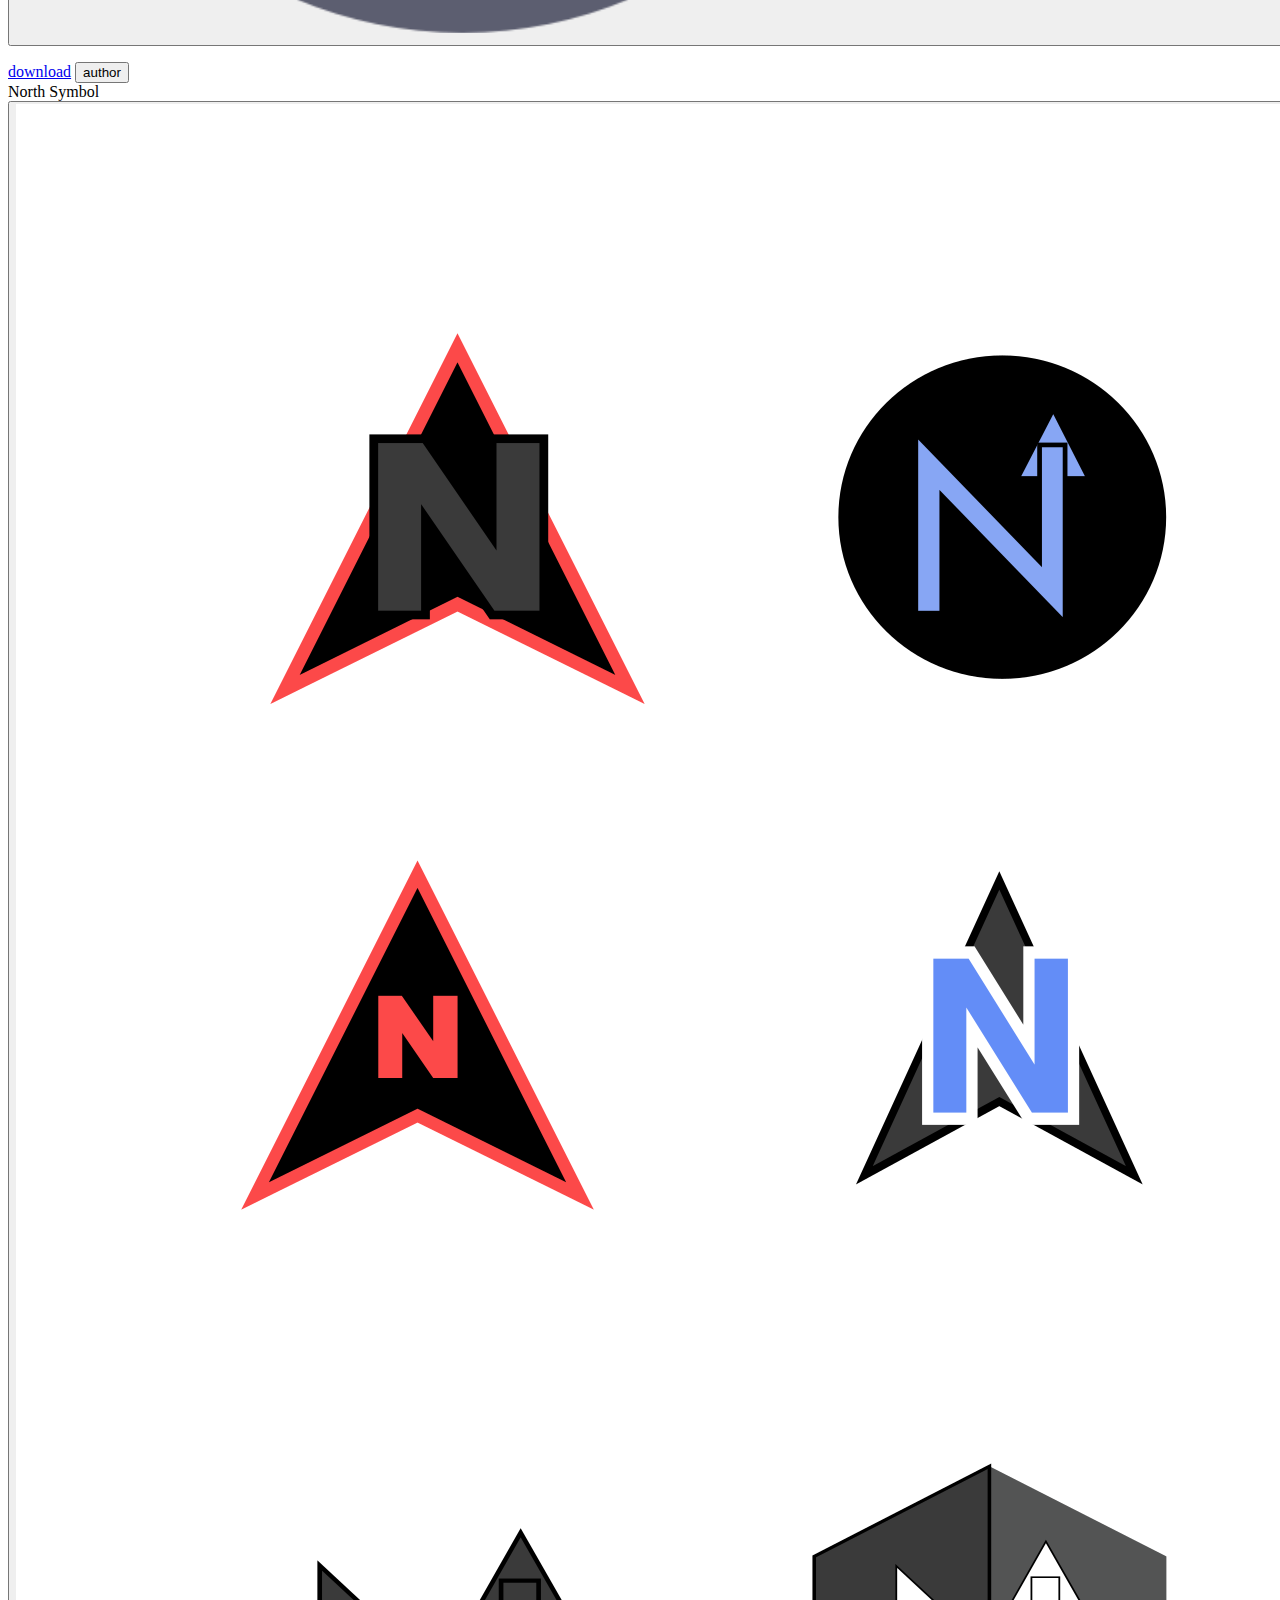
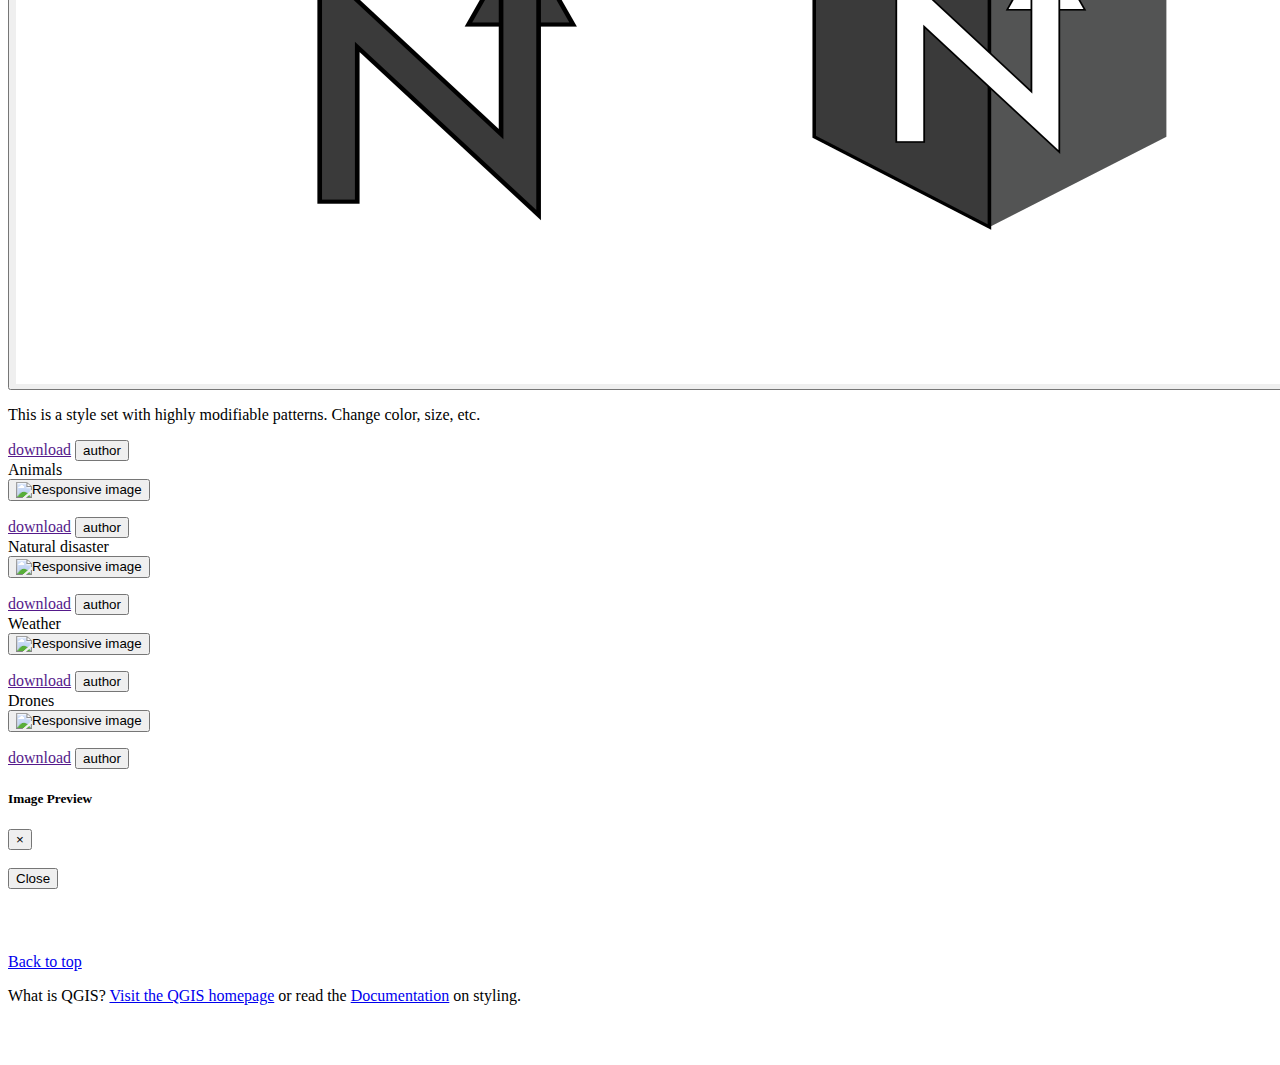
==== commit 56692b40: "zip archaeology" ====
--- a/page/index.htm
+++ b/page/index.htm
@@ -2,7 +2,6 @@
 <html>
 <head>
     <meta charset="utf8">
-    <meta property="og:image:type" content="style-dir/geology.png">
     <meta name="viewport" content="width=device-width, initial-scale=1, shrink-to-fit=no">
 
     <title>Symbology-Hub</title>
@@ -70,43 +69,65 @@
     <div class="container">
       <div class="row">
 
-          <!-- Pattern by Klas Karlsson -->
+        <!-- Additional styles here... -->
           <div class="col-md-4">
             <div class="card mb-4 shadow-sm">
               <div class="card-header">Humanitarian icons COVID19</div>
               <div class="card-body">
                 <button type="button" class="btn" data-toggle="modal" data-target="#modal" data-whatever="pattern"><img class="img-fluid" alt="Responsive image" src="style-dir/covid19.png"></button>
-                <p class="card-text">This is a style set with highly modifiable patterns. Change color, size, etc.</p>
-                <div class="d-flex justify-content-between align-items-center">
-                  <div class="btn-group">
-                    <a class="btn btn-sm btn-outline-secondary" href="" role="button">download</a>
-                    <button class="btn btn-sm btn-outline-secondary" onclick="updateClipboard('https://style-hub.github.io/style-dir/pattern.xml')">Example</button>
-                  </div>
-                  <small class="text-muted"></small>
-                </div>
-              </div>
-            </div>
-          </div>
-
-          <div class="col-md-4">
+                <p class="card-text"> </p>
+                <div class="d-flex justify-content-between align-items-center">
+                  <div class="btn-group">
+                    <a class="btn btn-sm btn-outline-secondary" href="" role="button">download</a>
+                    <button class="btn btn-sm btn-outline-secondary" onclick="updateClipboard('https://style-hub.github.io/style-dir/pattern.xml')">author</button>
+                  </div>
+                  <small class="text-muted"></small>
+                </div>
+              </div>
+            </div>
+          </div>
+
+        <!-- Additional styles here... -->
+        
+        <div class="col-md-4">
             <div class="card mb-4 shadow-sm">
               <div class="card-header">Geology</div>
               <div class="card-body">
                 <button type="button" class="btn" data-toggle="modal" data-target="#modal" data-whatever="pattern"><img class="img-fluid" alt="Responsive image" src="style-dir/geology.png"></button>
-                <p class="card-text">This is a style set with highly modifiable patterns. Change color, size, etc.</p>
-                <div class="d-flex justify-content-between align-items-center">
-                  <div class="btn-group">
-                    <a class="btn btn-sm btn-outline-secondary" href="" role="button">download</a>
-                    <button class="btn btn-sm btn-outline-secondary" onclick="updateClipboard('https://style-hub.github.io/style-dir/pattern.xml')">Example</button>
-                  </div>
-                  <small class="text-muted"></small>
-                </div>
-              </div>
-            </div>
-          </div>
-
-
-          <!-- Fun by Klas Karls-->
+                <p class="card-text"> </p>
+                <div class="d-flex justify-content-between align-items-center">
+                  <div class="btn-group">
+                    <a class="btn btn-sm btn-outline-secondary" href="" role="button">download</a>
+                    <button class="btn btn-sm btn-outline-secondary" onclick="updateClipboard('https://style-hub.github.io/style-dir/pattern.xml')">author</button>
+                  </div>
+                  <small class="text-muted"></small>
+                </div>
+              </div>
+            </div>
+          </div>
+
+
+        <!-- Additional styles here... -->
+        <div class="col-md-4">
+          <div class="card mb-4 shadow-sm">
+            <div class="card-header">Archaelogy</div>
+            
+            <div class="card-body">
+              <button type="button" class="btn" data-toggle="modal" data-target="#modal" data-whatever="fun"><img class="img-fluid" alt="Responsive image" src="style-dir/archaeology.png"></button>
+
+              <p class="card-text"> </p>
+              <div class="d-flex justify-content-between align-items-center">
+                <div class="btn-group">
+                    <a class="btn btn-sm btn-outline-secondary" href="" role="button">download</a>
+                    <button class="btn btn-sm btn-outline-secondary" onclick="updateClipboard('https://style-hub.github.io/style-dir/fun.xml')">author</button>
+                </div>
+                <small class="text-muted"></small>
+              </div>
+            </div>
+          </div>
+        </div>
+
+        <!-- Additional styles here... -->
         <div class="col-md-4">
           <div class="card mb-4 shadow-sm">
             <div class="card-header">Agriculture</div>
@@ -114,11 +135,11 @@
             <div class="card-body">
               <button type="button" class="btn" data-toggle="modal" data-target="#modal" data-whatever="fun"><img class="img-fluid" alt="Responsive image" src="style-dir/agriculture.png"></button>
 
-              <p class="card-text">This is a collection of symbologies free about agriculture that may be usefull in ours jobs routins when you create maps in QGIS.</p>
+              <p class="card-text"> </p>
               <div class="d-flex justify-content-between align-items-center">
                 <div class="btn-group">
                     <a class="btn btn-sm btn-outline-secondary" href="" role="button">download</a>
-                    <button class="btn btn-sm btn-outline-secondary" onclick="updateClipboard('https://style-hub.github.io/style-dir/fun.xml')">Example</button>
+                    <button class="btn btn-sm btn-outline-secondary" onclick="updateClipboard('https://style-hub.github.io/style-dir/fun.xml')">author</button>
                 </div>
                 <small class="text-muted"></small>
               </div>
@@ -126,25 +147,25 @@
           </div>
         </div>
 
-        <!-- Random by Klas Karlsson -->
+      <!-- Additional styles here... -->
         <div class="col-md-4">
             <div class="card mb-4 shadow-sm">
               <div class="card-header">Ecology</div>
               <div class="card-body">
                 <button type="button" class="btn" data-toggle="modal" data-target="#modal" data-whatever="random"><img class="img-fluid" alt="Responsive image" src="style-dir/ecology.png"></button>
-                <p class="card-text">This is a collection of symbologies about ecology free that may be usefull in ours jobs routins when you create maps in QGIS</p>
+                <p class="card-text"> </p>
                 <div class="d-flex justify-content-between align-items-center">
                   <div class="btn-group">
                     <a class="btn btn-sm btn-outline-secondary" href="style-dir/random.xml" role="button">download</a>
-                    <button class="btn btn-sm btn-outline-secondary" onclick="updateClipboard('https://style-hub.github.io/style-dir/random.xml')">Example</button>
-                  </div>
-                  <small class="text-muted"></small>
-                </div>
-              </div>
-            </div>
-          </div>
-
-          <!-- Pattern by Klas Karlsson -->
+                    <button class="btn btn-sm btn-outline-secondary" onclick="updateClipboard('https://style-hub.github.io/style-dir/random.xml')">author</button>
+                  </div>
+                  <small class="text-muted"></small>
+                </div>
+              </div>
+            </div>
+          </div>
+
+        <!-- Additional styles here... -->
           <div class="col-md-4">
             <div class="card mb-4 shadow-sm">
               <div class="card-header">North Symbol</div>
@@ -154,7 +175,7 @@
                 <div class="d-flex justify-content-between align-items-center">
                   <div class="btn-group">
                     <a class="btn btn-sm btn-outline-secondary" href="" role="button">download</a>
-                    <button class="btn btn-sm btn-outline-secondary" onclick="updateClipboard('https://style-hub.github.io/style-dir/pattern.xml')">Example</button>
+                    <button class="btn btn-sm btn-outline-secondary" onclick="updateClipboard('https://style-hub.github.io/style-dir/pattern.xml')">author</button>
                   </div>
                   <small class="text-muted"></small>
                 </div>
@@ -169,17 +190,77 @@
               <div class="card-header">Animals</div>
               <div class="card-body">
                 <button type="button" class="btn" data-toggle="modal" data-target="#modal" data-whatever="pattern"><img class="img-fluid" alt="Responsive image" src="style-dir/animals.png"></button>
-                <p class="card-text">This is a style set with highly modifiable patterns. Change color, size, etc.</p>
-                <div class="d-flex justify-content-between align-items-center">
-                  <div class="btn-group">
-                    <a class="btn btn-sm btn-outline-secondary" href="" role="button">download</a>
-                    <button class="btn btn-sm btn-outline-secondary" onclick="updateClipboard('https://style-hub.github.io/style-dir/pattern.xml')">Example</button>
-                  </div>
-                  <small class="text-muted"></small>
-                </div>
-              </div>
-            </div>
-          </div>
+                <p class="card-text"> </p>
+                <div class="d-flex justify-content-between align-items-center">
+                  <div class="btn-group">
+                    <a class="btn btn-sm btn-outline-secondary" href="" role="button">download</a>
+                    <button class="btn btn-sm btn-outline-secondary" onclick="updateClipboard('https://style-hub.github.io/style-dir/pattern.xml')">author</button>
+                  </div>
+                  <small class="text-muted"></small>
+                </div>
+              </div>
+            </div>
+          </div>
+
+        <!-- Additional styles here... --> 
+          <div class="col-md-4">
+            <div class="card mb-4 shadow-sm">
+              <div class="card-header">Natural disaster</div>
+              <div class="card-body">
+                <button type="button" class="btn" data-toggle="modal" data-target="#modal" data-whatever="pattern"><img class="img-fluid" alt="Responsive image" src="style-dir/natural disaster.png"></button>
+                <p class="card-text"> </p>
+                <div class="d-flex justify-content-between align-items-center">
+                  <div class="btn-group">
+                    <a class="btn btn-sm btn-outline-secondary" href="" role="button">download</a>
+                    <button class="btn btn-sm btn-outline-secondary" onclick="updateClipboard('https://style-hub.github.io/style-dir/pattern.xml')">author</button>
+                  </div>
+                  <small class="text-muted"></small>
+                </div>
+              </div>
+            </div>
+          </div>
+
+         <!-- Additional styles here... -->
+         
+         <div class="col-md-4">
+            <div class="card mb-4 shadow-sm">
+              <div class="card-header">Weather</div>
+              <div class="card-body">
+                <button type="button" class="btn" data-toggle="modal" data-target="#modal" data-whatever="pattern"><img class="img-fluid" alt="Responsive image" src="style-dir/Wheather.png"></button>
+                <p class="card-text"> </p>
+                <div class="d-flex justify-content-between align-items-center">
+                  <div class="btn-group">
+                    <a class="btn btn-sm btn-outline-secondary" href="" role="button">download</a>
+                    <button class="btn btn-sm btn-outline-secondary" onclick="updateClipboard('https://style-hub.github.io/style-dir/pattern.xml')">author</button>
+                  </div>
+                  <small class="text-muted"></small>
+                </div>
+              </div>
+            </div>
+          </div>
+
+        <!-- Additional styles here... -->
+          <div class="col-md-4">
+            <div class="card mb-4 shadow-sm">
+              <div class="card-header">Drones</div>
+              <div class="card-body">
+                <button type="button" class="btn" data-toggle="modal" data-target="#modal" data-whatever="pattern"><img class="img-fluid" alt="Responsive image" src="style-dir/drones.png"></button>
+                <p class="card-text"> </p>
+                <div class="d-flex justify-content-between align-items-center">
+                  <div class="btn-group">
+                    <a class="btn btn-sm btn-outline-secondary" href="" role="button">download</a>
+                    <button class="btn btn-sm btn-outline-secondary" onclick="updateClipboard('https://style-hub.github.io/style-dir/pattern.xml')">author</button>
+                  </div>
+                  <small class="text-muted"></small>
+                </div>
+              </div>
+            </div>
+          </div>
+
+        <!-- Additional styles here... -->
+
+
+
 
       </div>
     </div>
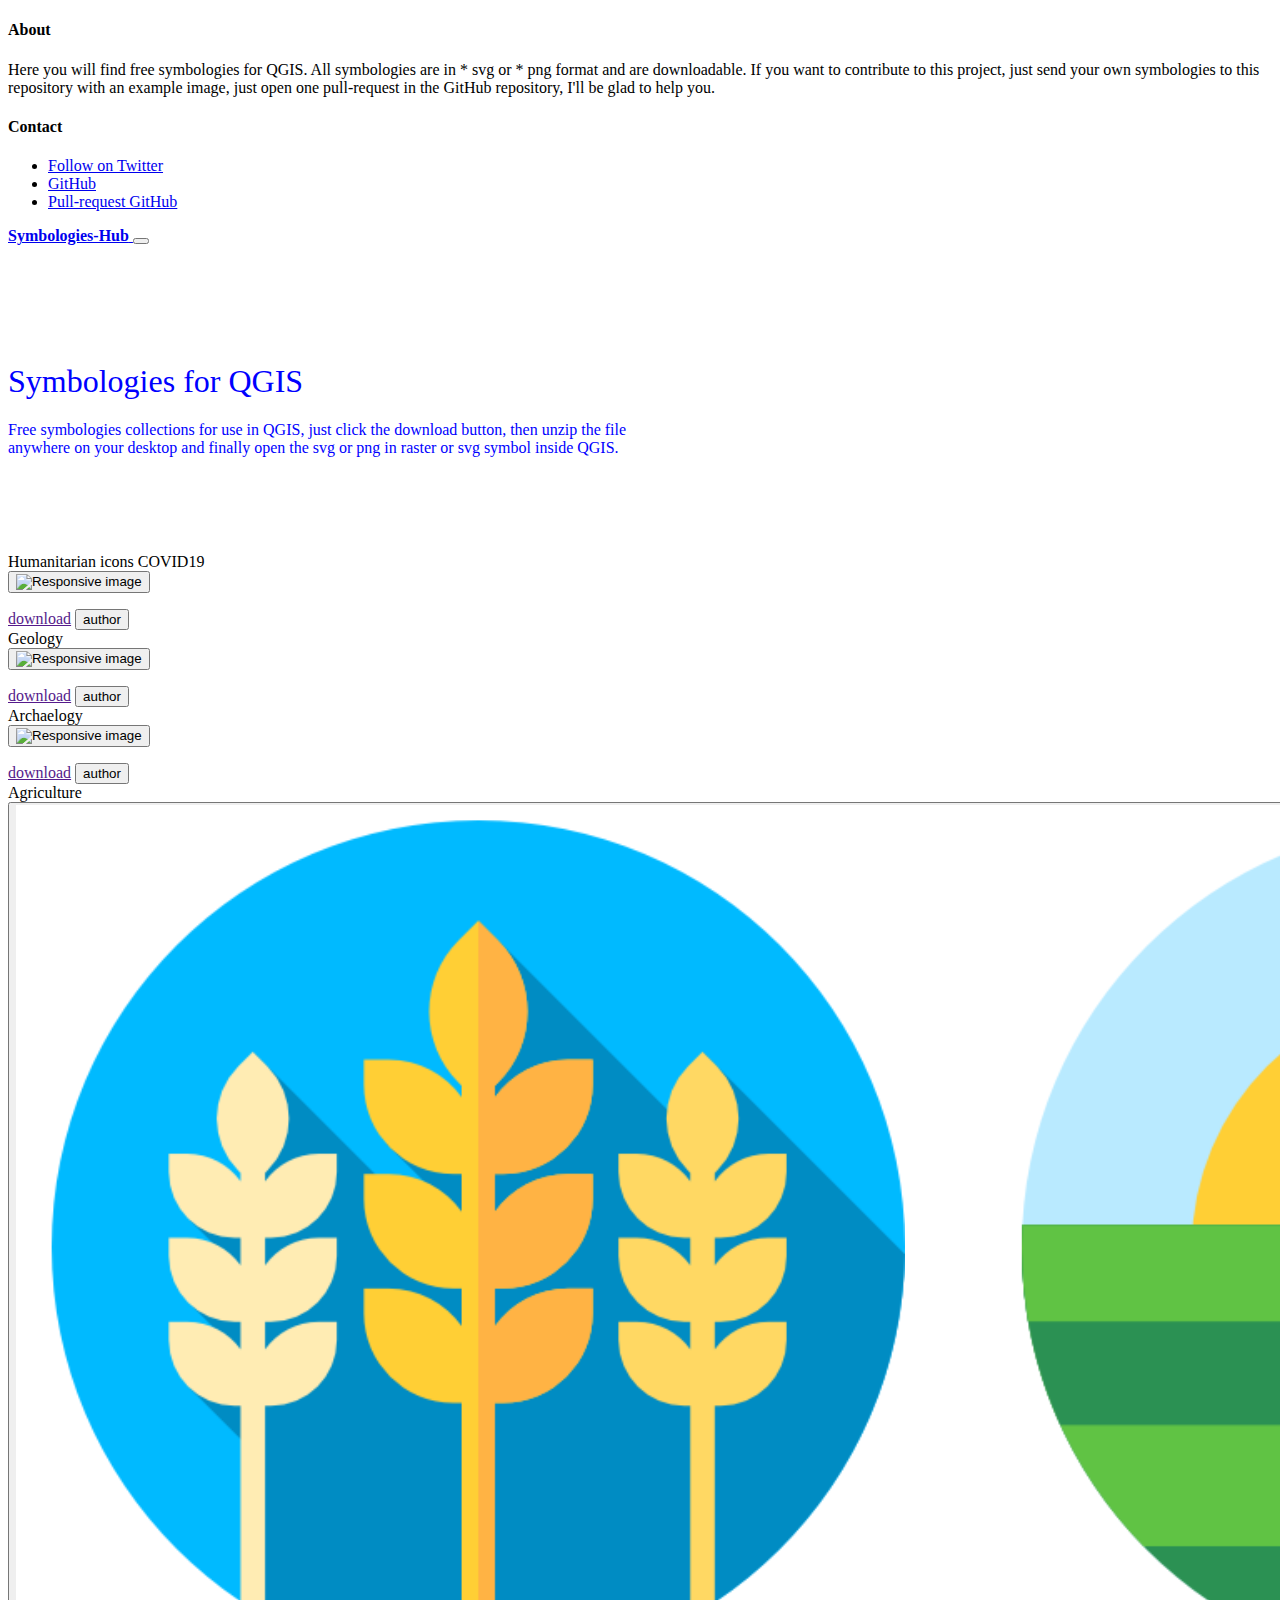
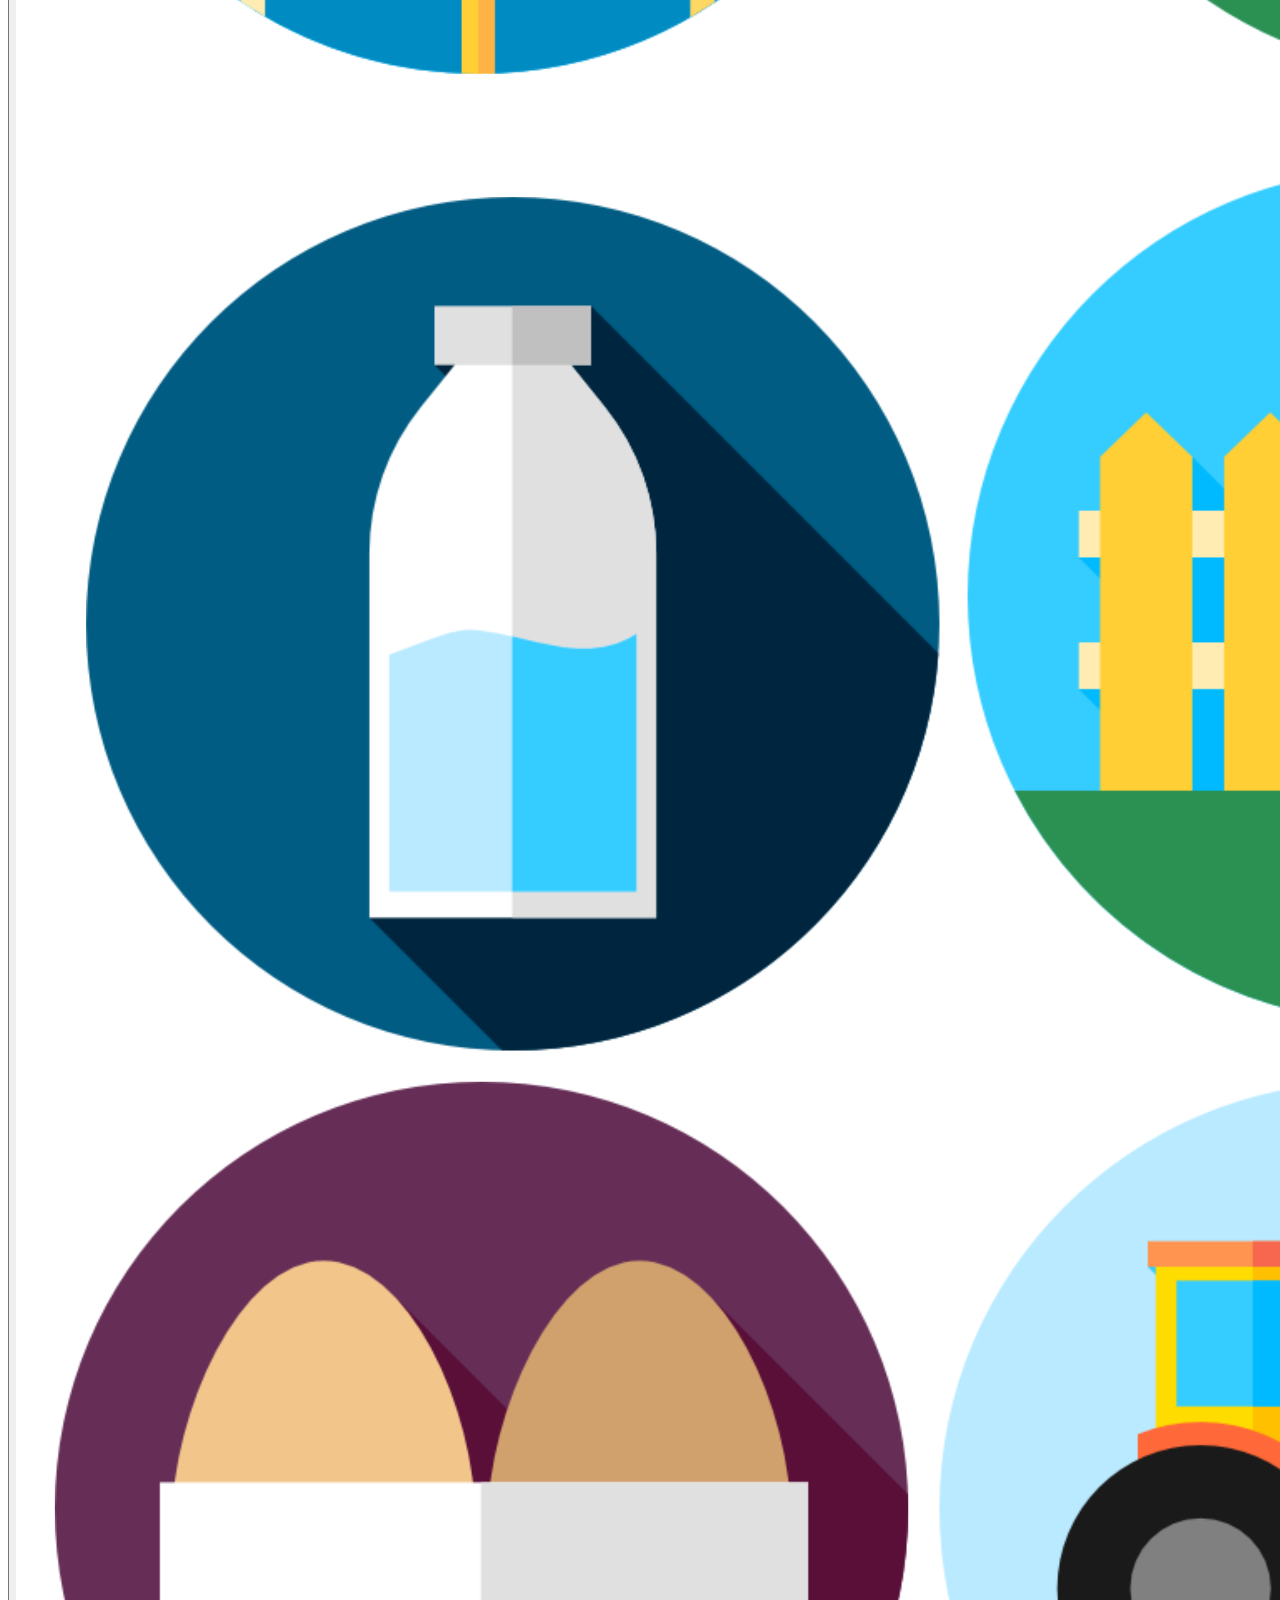
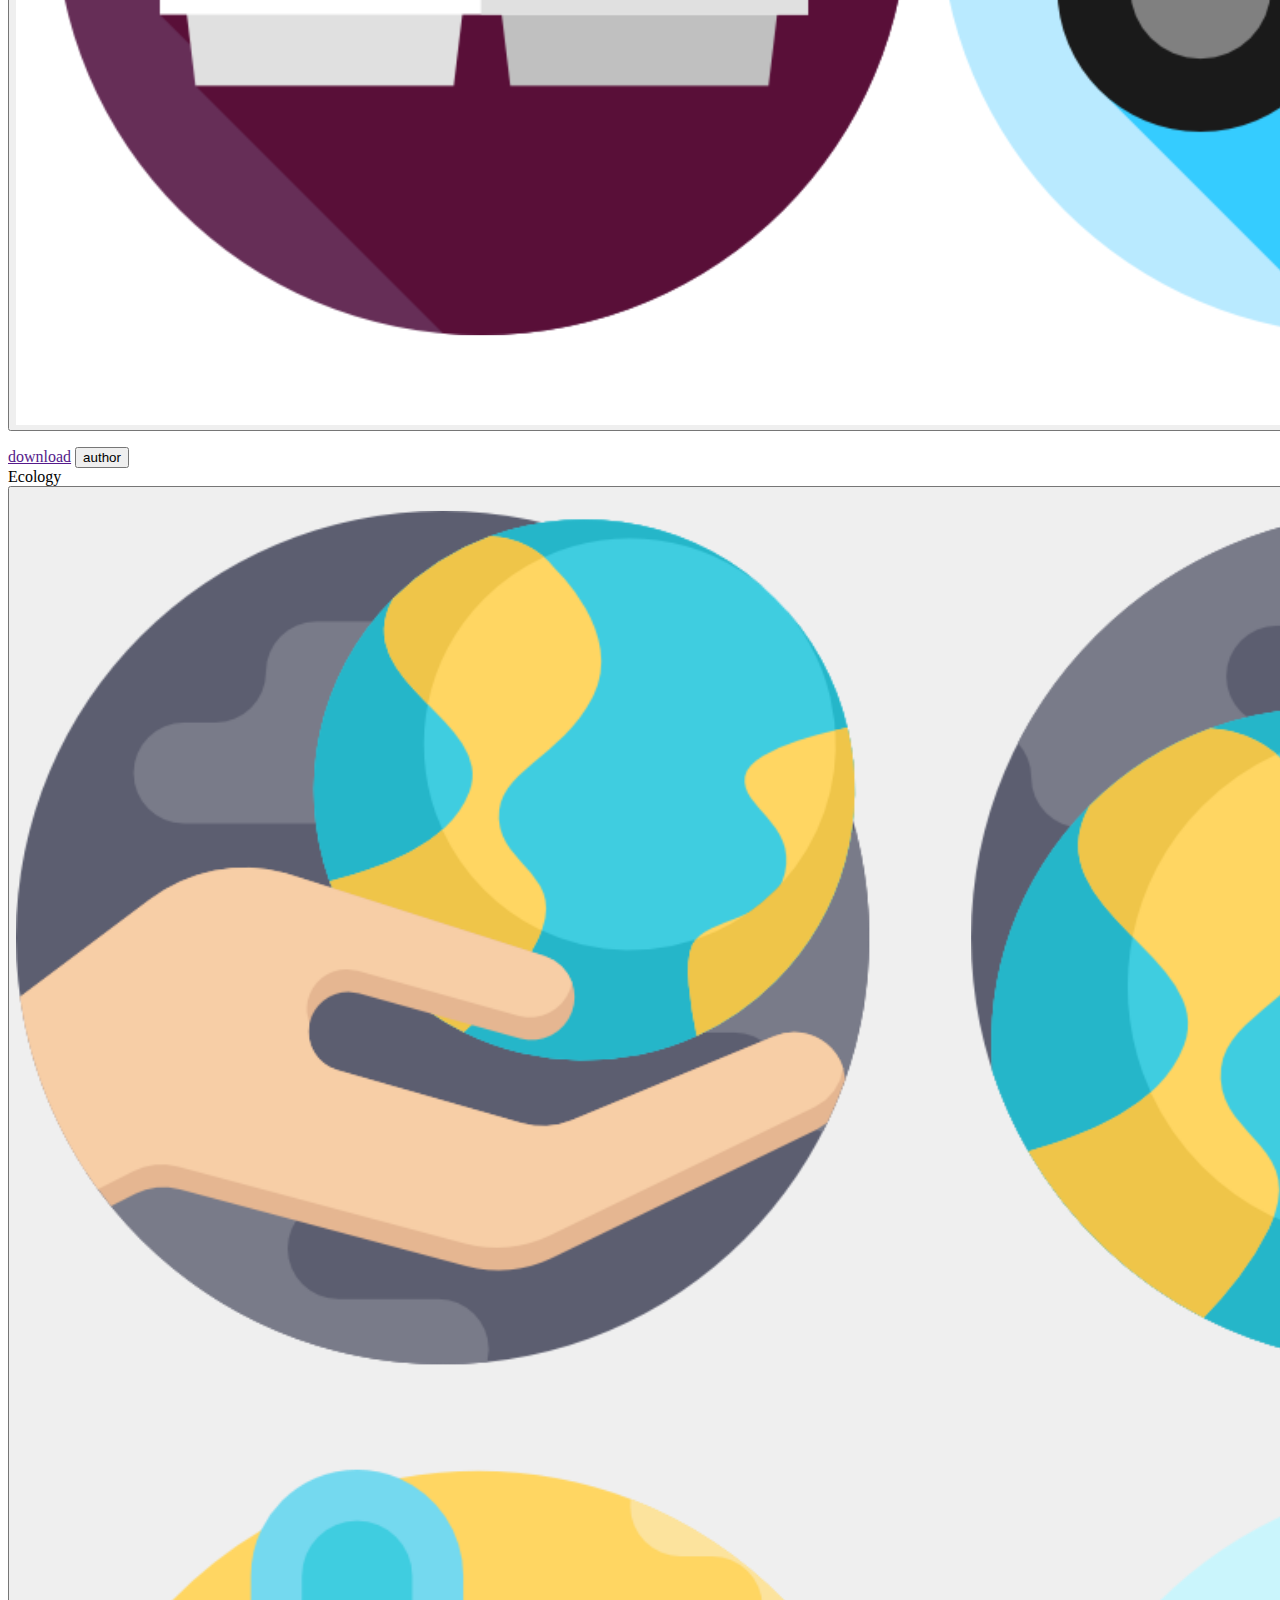
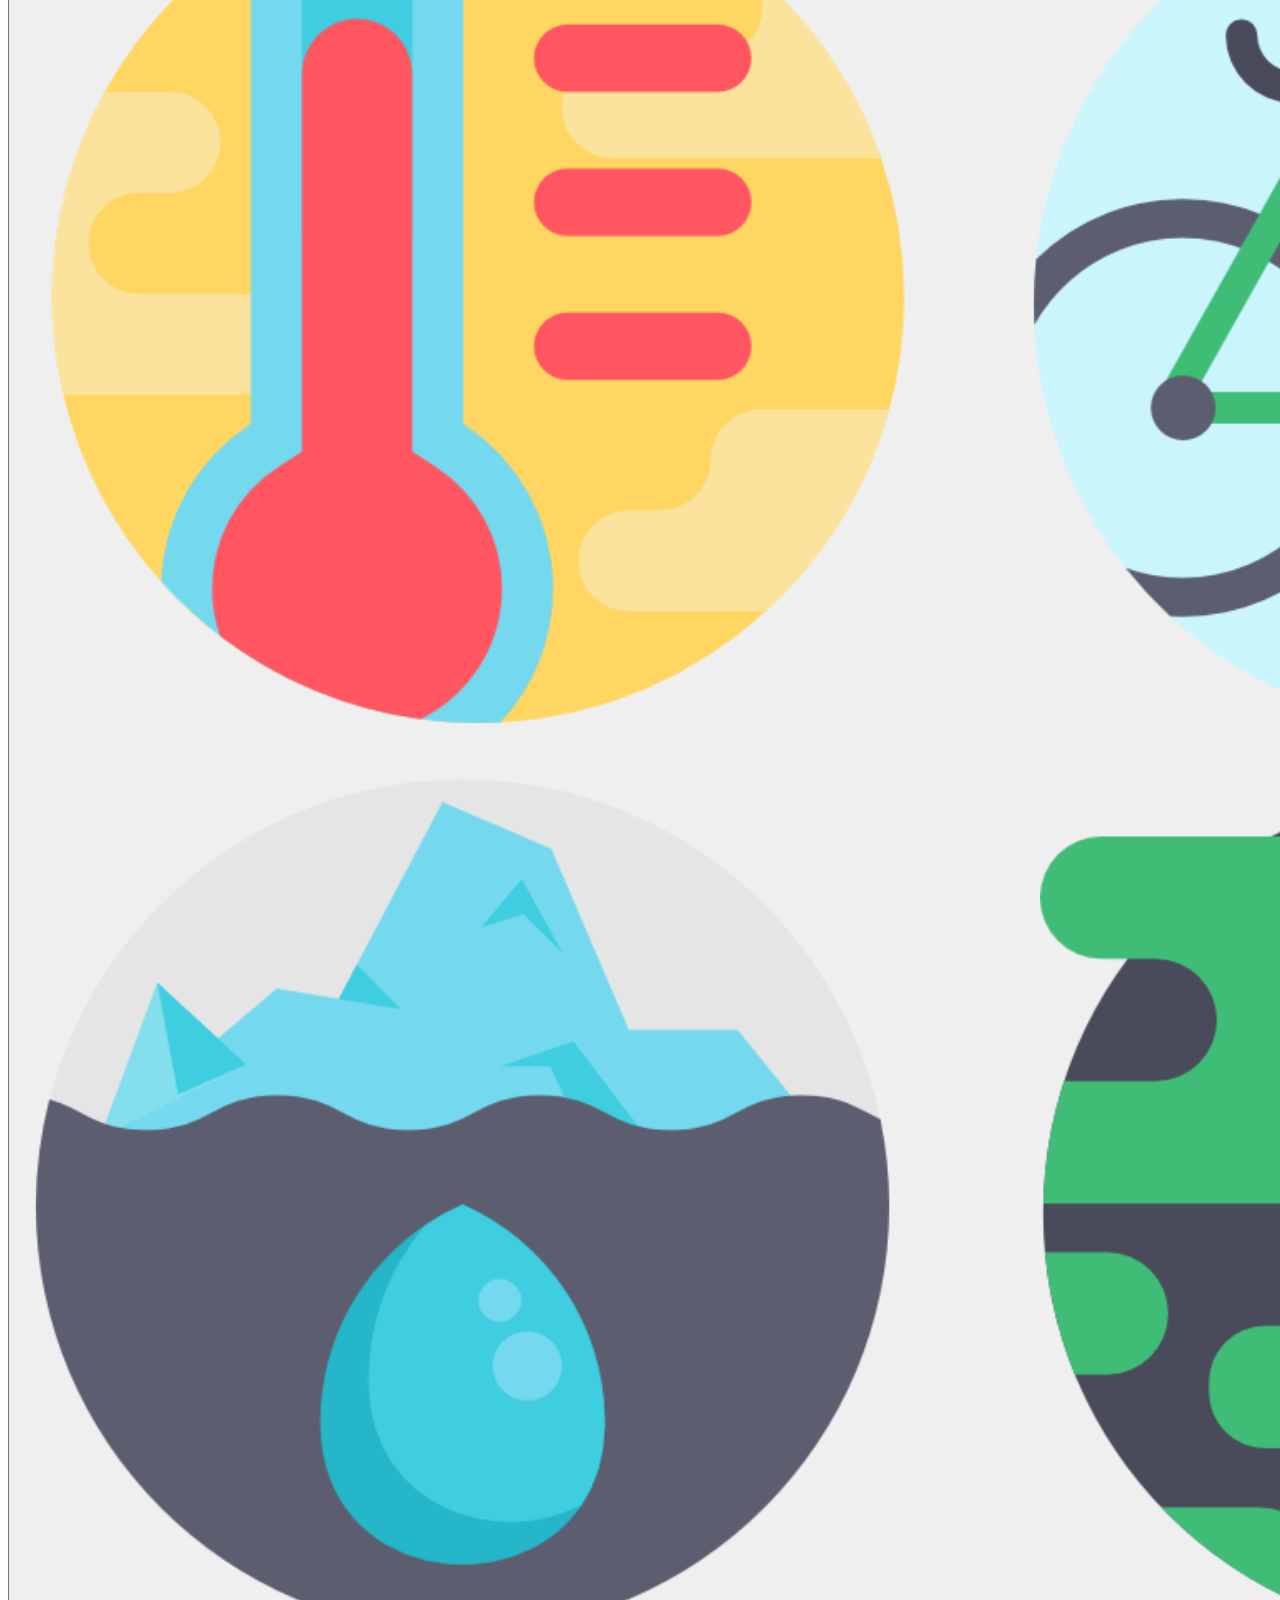
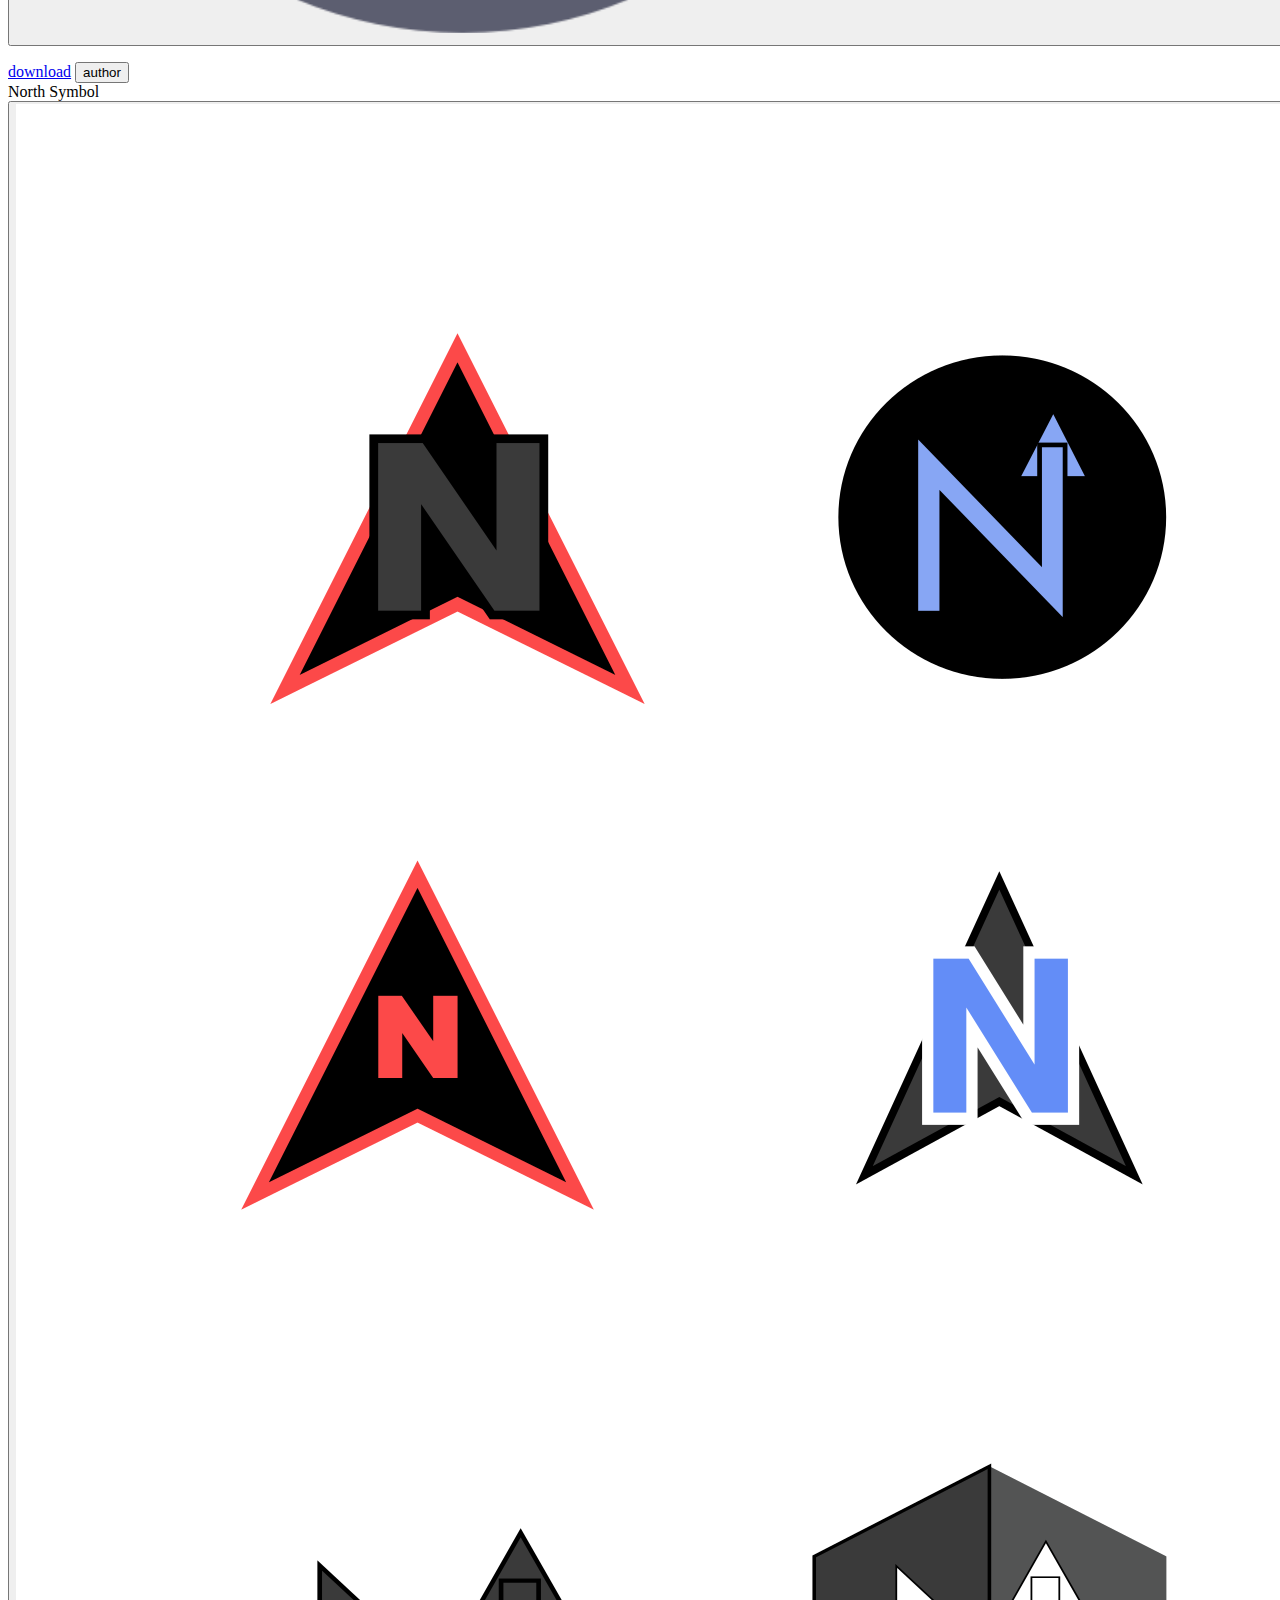
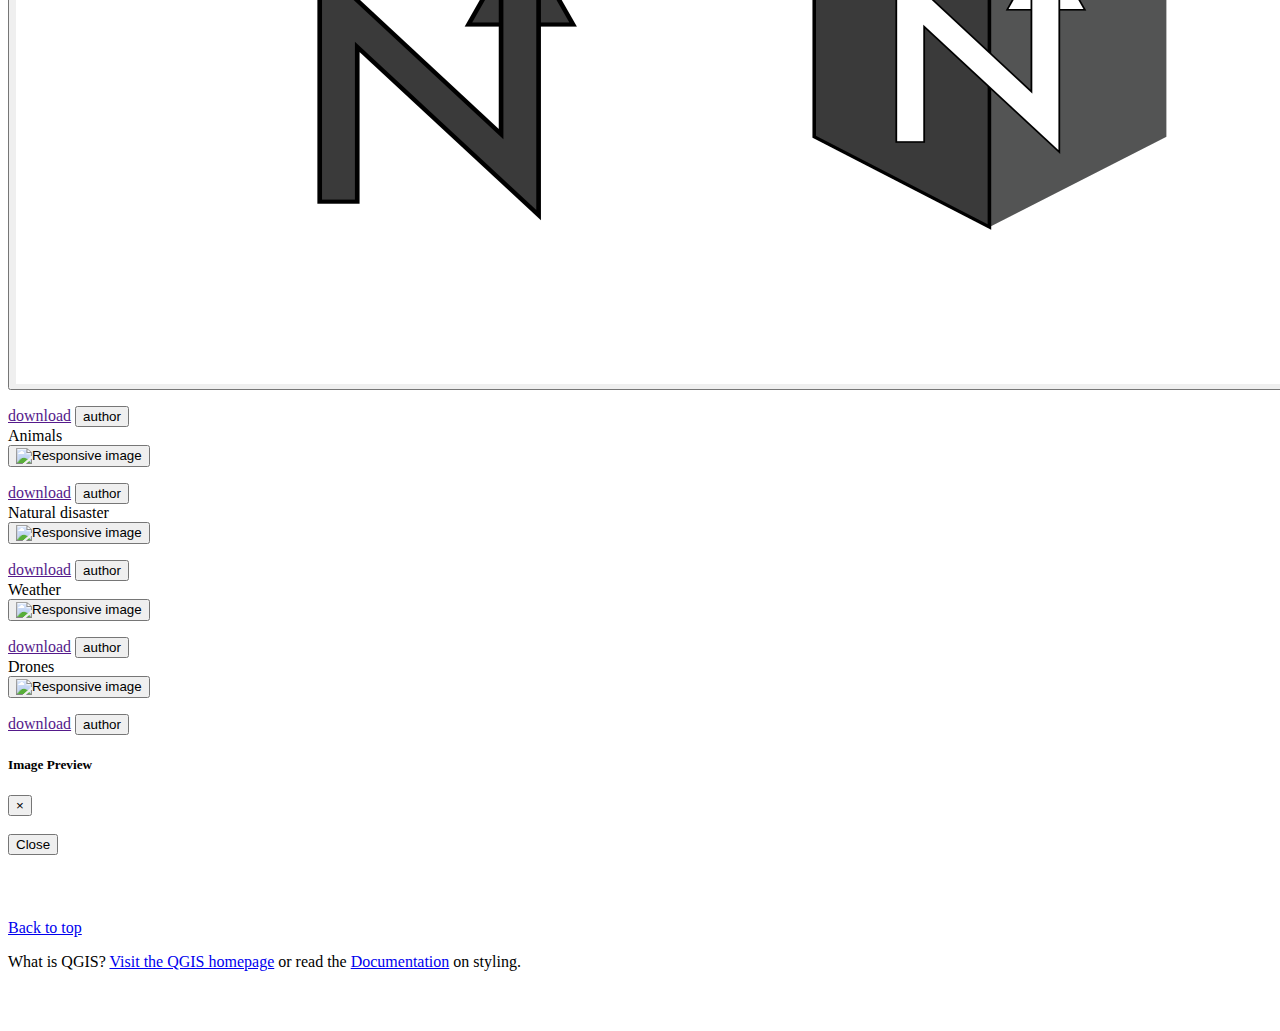
==== commit 2e651f9c: "add new icon to page" ====
--- a/page/index.htm
+++ b/page/index.htm
@@ -3,6 +3,7 @@
 <head>
     <meta charset="utf8">
     <meta name="viewport" content="width=device-width, initial-scale=1, shrink-to-fit=no">
+    <link rel="shortcut icon" href="qgis-icon.ico"> 
 
     <title>Symbology-Hub</title>
     <link rel="stylesheet" href="https://stackpath.bootstrapcdn.com/bootstrap/4.5.0/css/bootstrap.min.css" integrity="sha384-9aIt2nRpC12Uk9gS9baDl411NQApFmC26EwAOH8WgZl5MYYxFfc+NcPb1dKGj7Sk" crossorigin="anonymous">
@@ -60,7 +61,7 @@
         <section class="jumbotron text-center">
           <div class="container">
             <h1>Symbologies for QGIS</h1>
-            <p class="lead text-muted">Free symbol collections for use in QGIS, just click the download button, then unzip the file anywhere on your desktop and finally open the svg or png in  raster or svg symbol inside QGIS.
+            <p class="lead text-muted">Free symbologies collections for use in QGIS, just click the download button, then unzip the file anywhere on your desktop and finally open the svg or png in  raster or svg symbol inside QGIS.
             </p>
           </div>
         </section>
@@ -74,7 +75,7 @@
             <div class="card mb-4 shadow-sm">
               <div class="card-header">Humanitarian icons COVID19</div>
               <div class="card-body">
-                <button type="button" class="btn" data-toggle="modal" data-target="#modal" data-whatever="pattern"><img class="img-fluid" alt="Responsive image" src="style-dir/covid19.png"></button>
+                <button type="button" class="btn" data-toggle="modal" data-target="#modal" data-whatever="covid19"><img class="img-fluid" alt="Responsive image" src="style-dir/covid19.png"></button>
                 <p class="card-text"> </p>
                 <div class="d-flex justify-content-between align-items-center">
                   <div class="btn-group">
@@ -93,7 +94,7 @@
             <div class="card mb-4 shadow-sm">
               <div class="card-header">Geology</div>
               <div class="card-body">
-                <button type="button" class="btn" data-toggle="modal" data-target="#modal" data-whatever="pattern"><img class="img-fluid" alt="Responsive image" src="style-dir/geology.png"></button>
+                <button type="button" class="btn" data-toggle="modal" data-target="#modal" data-whatever="geology"><img class="img-fluid" alt="Responsive image" src="style-dir/geology.png"></button>
                 <p class="card-text"> </p>
                 <div class="d-flex justify-content-between align-items-center">
                   <div class="btn-group">
@@ -113,7 +114,7 @@
             <div class="card-header">Archaelogy</div>
             
             <div class="card-body">
-              <button type="button" class="btn" data-toggle="modal" data-target="#modal" data-whatever="fun"><img class="img-fluid" alt="Responsive image" src="style-dir/archaeology.png"></button>
+              <button type="button" class="btn" data-toggle="modal" data-target="#modal" data-whatever="archaeology"><img class="img-fluid" alt="Responsive image" src="style-dir/archaeology.png"></button>
 
               <p class="card-text"> </p>
               <div class="d-flex justify-content-between align-items-center">
@@ -133,7 +134,7 @@
             <div class="card-header">Agriculture</div>
             
             <div class="card-body">
-              <button type="button" class="btn" data-toggle="modal" data-target="#modal" data-whatever="fun"><img class="img-fluid" alt="Responsive image" src="style-dir/agriculture.png"></button>
+              <button type="button" class="btn" data-toggle="modal" data-target="#modal" data-whatever="agriculture"><img class="img-fluid" alt="Responsive image" src="style-dir/agriculture.png"></button>
 
               <p class="card-text"> </p>
               <div class="d-flex justify-content-between align-items-center">
@@ -152,7 +153,7 @@
             <div class="card mb-4 shadow-sm">
               <div class="card-header">Ecology</div>
               <div class="card-body">
-                <button type="button" class="btn" data-toggle="modal" data-target="#modal" data-whatever="random"><img class="img-fluid" alt="Responsive image" src="style-dir/ecology.png"></button>
+                <button type="button" class="btn" data-toggle="modal" data-target="#modal" data-whatever="ecology"><img class="img-fluid" alt="Responsive image" src="style-dir/ecology.png"></button>
                 <p class="card-text"> </p>
                 <div class="d-flex justify-content-between align-items-center">
                   <div class="btn-group">
@@ -170,8 +171,8 @@
             <div class="card mb-4 shadow-sm">
               <div class="card-header">North Symbol</div>
               <div class="card-body">
-                <button type="button" class="btn" data-toggle="modal" data-target="#modal" data-whatever="pattern"><img class="img-fluid" alt="Responsive image" src="style-dir/north.png"></button>
-                <p class="card-text">This is a style set with highly modifiable patterns. Change color, size, etc.</p>
+                <button type="button" class="btn" data-toggle="modal" data-target="#modal" data-whatever="north"><img class="img-fluid" alt="Responsive image" src="style-dir/north.png"></button>
+                <p class="card-text"> </p>
                 <div class="d-flex justify-content-between align-items-center">
                   <div class="btn-group">
                     <a class="btn btn-sm btn-outline-secondary" href="" role="button">download</a>
@@ -189,7 +190,7 @@
             <div class="card mb-4 shadow-sm">
               <div class="card-header">Animals</div>
               <div class="card-body">
-                <button type="button" class="btn" data-toggle="modal" data-target="#modal" data-whatever="pattern"><img class="img-fluid" alt="Responsive image" src="style-dir/animals.png"></button>
+                <button type="button" class="btn" data-toggle="modal" data-target="#modal" data-whatever="animals"><img class="img-fluid" alt="Responsive image" src="style-dir/animals.png"></button>
                 <p class="card-text"> </p>
                 <div class="d-flex justify-content-between align-items-center">
                   <div class="btn-group">
@@ -207,7 +208,7 @@
             <div class="card mb-4 shadow-sm">
               <div class="card-header">Natural disaster</div>
               <div class="card-body">
-                <button type="button" class="btn" data-toggle="modal" data-target="#modal" data-whatever="pattern"><img class="img-fluid" alt="Responsive image" src="style-dir/natural disaster.png"></button>
+                <button type="button" class="btn" data-toggle="modal" data-target="#modal" data-whatever="natural_disaster"><img class="img-fluid" alt="Responsive image" src="style-dir/natural disaster.png"></button>
                 <p class="card-text"> </p>
                 <div class="d-flex justify-content-between align-items-center">
                   <div class="btn-group">
@@ -226,8 +227,8 @@
             <div class="card mb-4 shadow-sm">
               <div class="card-header">Weather</div>
               <div class="card-body">
-                <button type="button" class="btn" data-toggle="modal" data-target="#modal" data-whatever="pattern"><img class="img-fluid" alt="Responsive image" src="style-dir/Wheather.png"></button>
-                <p class="card-text"> </p>
+                <button type="button" class="btn" data-toggle="modal" data-target="#modal" data-whatever="Wheather"><img class="img-fluid" alt="Responsive image" src="style-dir/Wheather.png"></button>
+                  <p class="card-text"> </p>
                 <div class="d-flex justify-content-between align-items-center">
                   <div class="btn-group">
                     <a class="btn btn-sm btn-outline-secondary" href="" role="button">download</a>
@@ -244,7 +245,7 @@
             <div class="card mb-4 shadow-sm">
               <div class="card-header">Drones</div>
               <div class="card-body">
-                <button type="button" class="btn" data-toggle="modal" data-target="#modal" data-whatever="pattern"><img class="img-fluid" alt="Responsive image" src="style-dir/drones.png"></button>
+                <button type="button" class="btn" data-toggle="modal" data-target="#modal" data-whatever="drones"><img class="img-fluid" alt="Responsive image" src="style-dir/drones.png"></button>
                 <p class="card-text"> </p>
                 <div class="d-flex justify-content-between align-items-center">
                   <div class="btn-group">
@@ -309,3 +310,5 @@
 </footer>
 </body>
 </html>
+
+
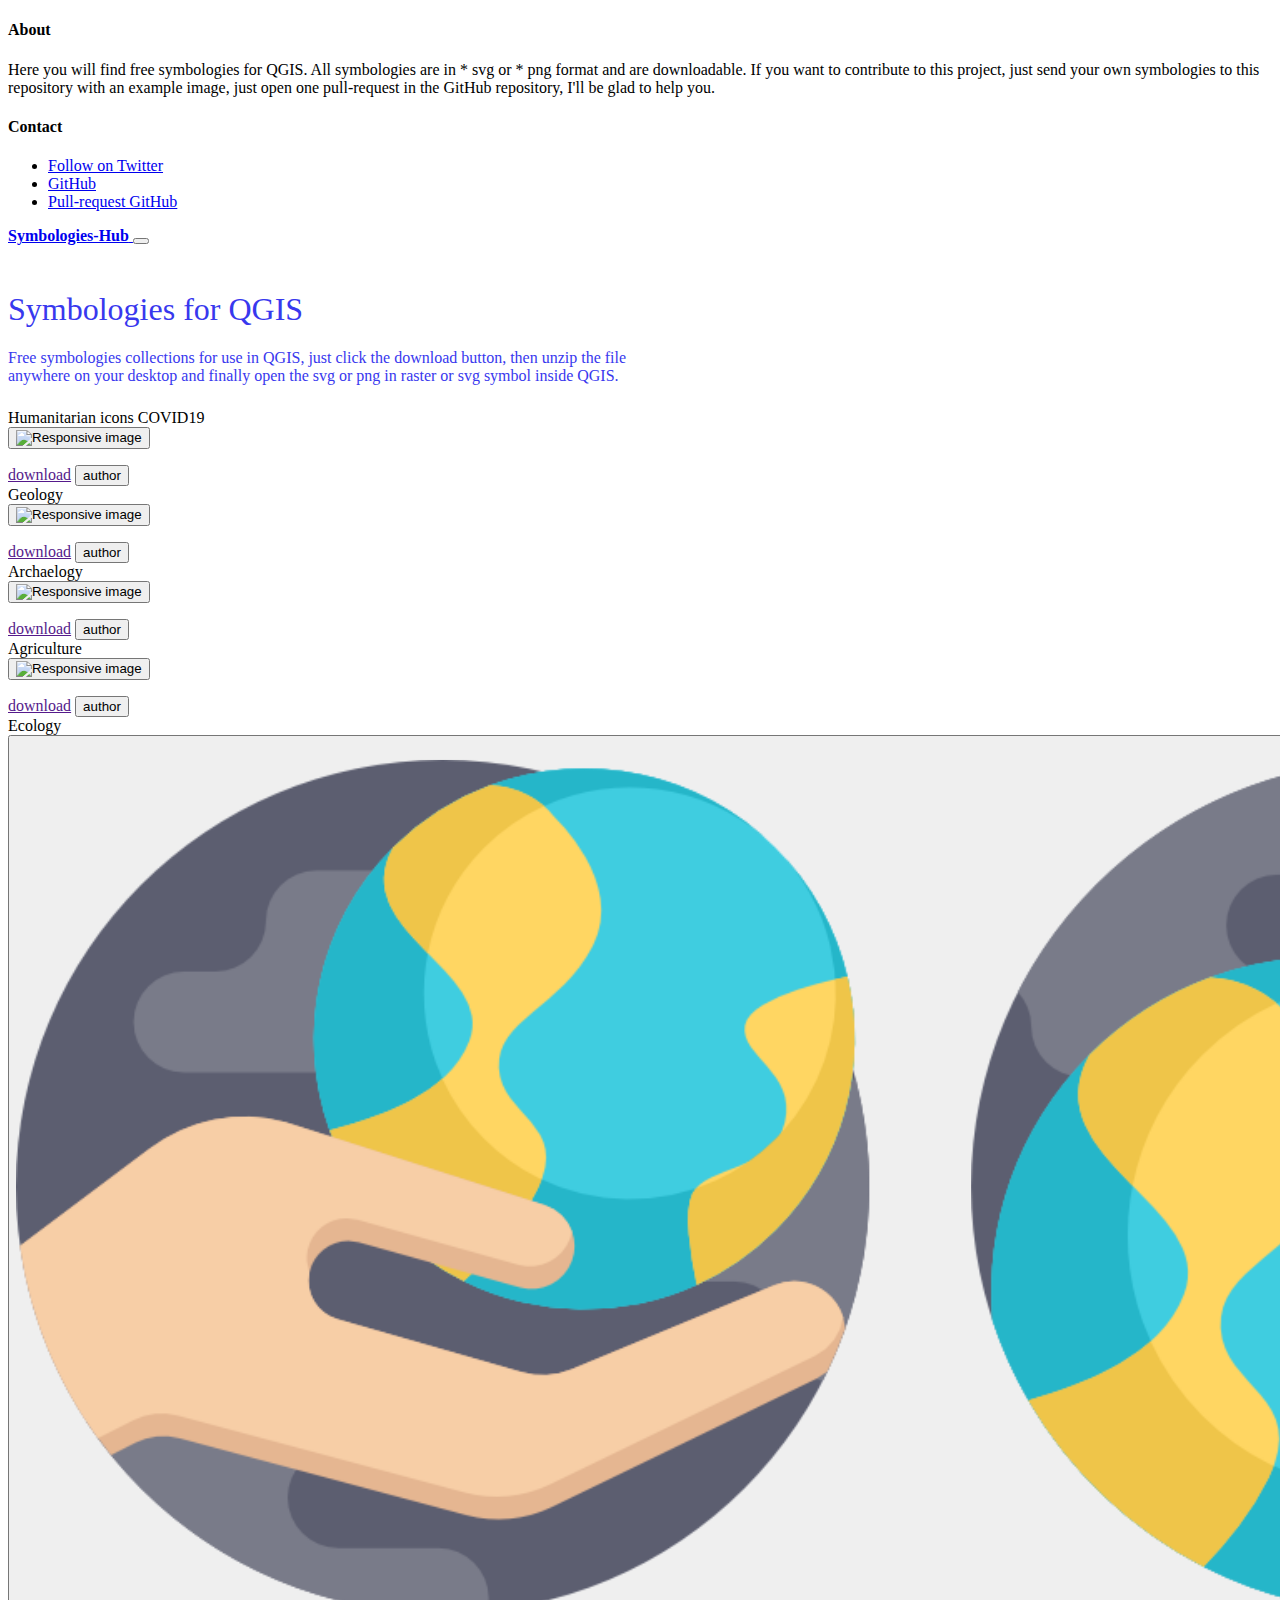
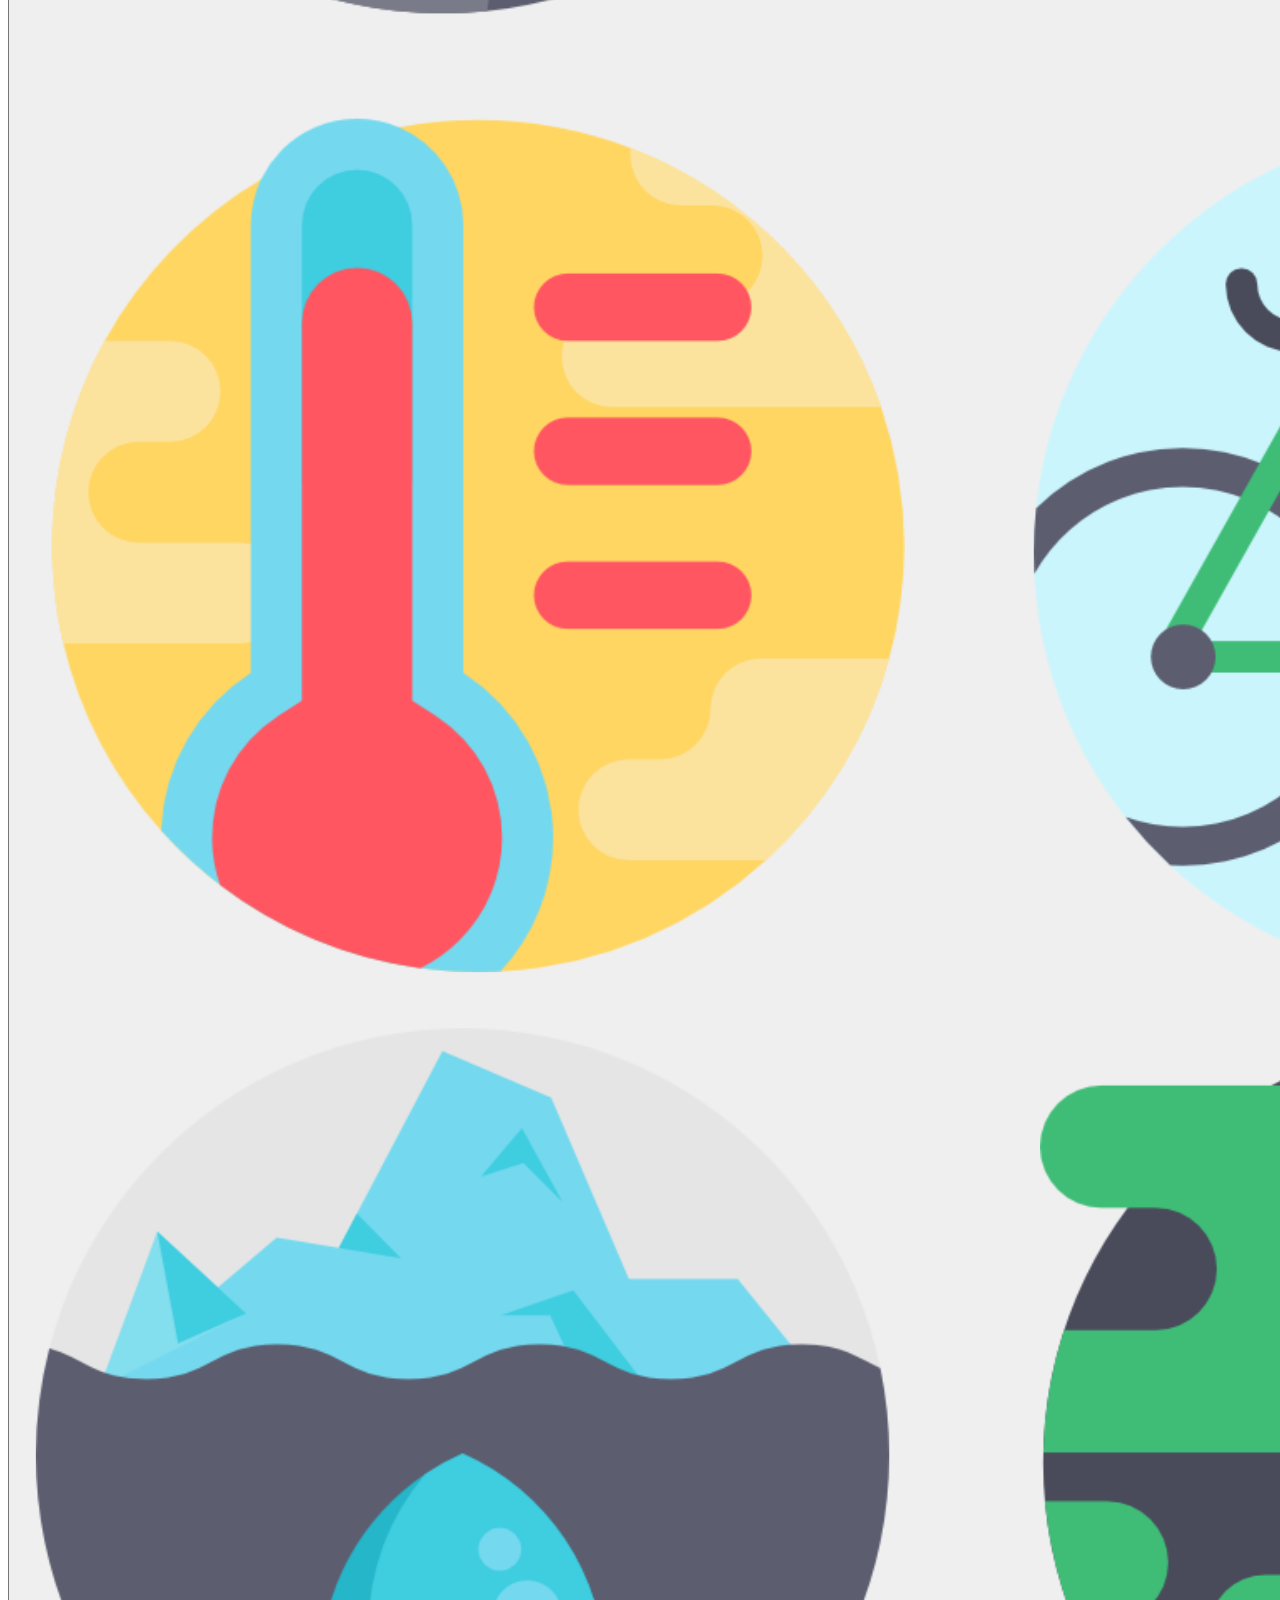
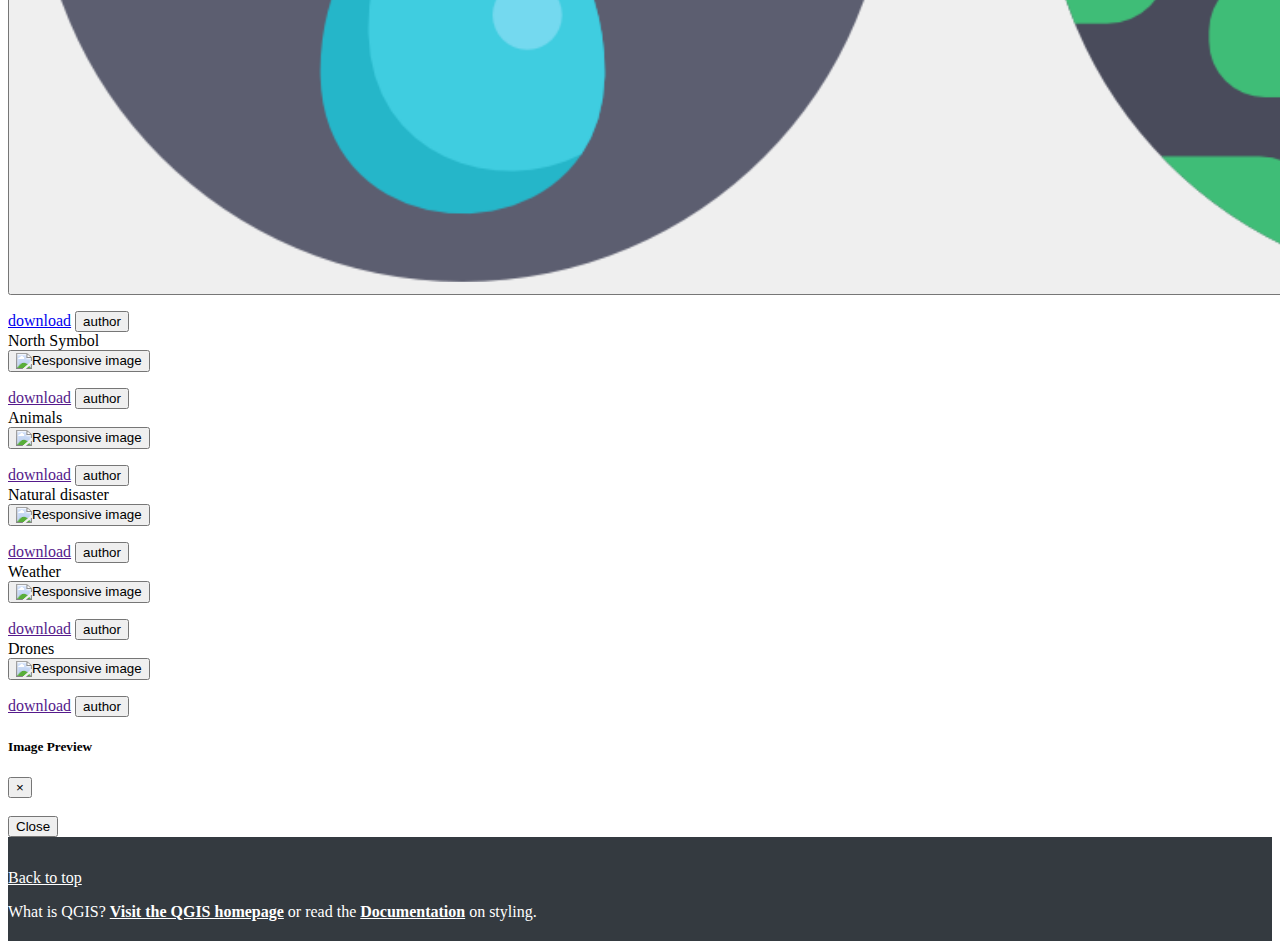
==== commit edf58107: "webpage" ====
--- a/page/index.htm
+++ b/page/index.htm
@@ -75,7 +75,7 @@
             <div class="card mb-4 shadow-sm">
               <div class="card-header">Humanitarian icons COVID19</div>
               <div class="card-body">
-                <button type="button" class="btn" data-toggle="modal" data-target="#modal" data-whatever="covid19"><img class="img-fluid" alt="Responsive image" src="style-dir/covid19.png"></button>
+                <button type="button" class="btn" data-toggle="modal" data-target="#modal" data-whatever="pandemic-c19"><img class="img-fluid" alt="Responsive image" src="style-dir/pandemic-c19.png"></button>
                 <p class="card-text"> </p>
                 <div class="d-flex justify-content-between align-items-center">
                   <div class="btn-group">
@@ -94,7 +94,7 @@
             <div class="card mb-4 shadow-sm">
               <div class="card-header">Geology</div>
               <div class="card-body">
-                <button type="button" class="btn" data-toggle="modal" data-target="#modal" data-whatever="geology"><img class="img-fluid" alt="Responsive image" src="style-dir/geology.png"></button>
+                <button type="button" class="btn" data-toggle="modal" data-target="#modal" data-whatever="Geology"><img class="img-fluid" alt="Responsive image" src="style-dir/Geology.png"></button>
                 <p class="card-text"> </p>
                 <div class="d-flex justify-content-between align-items-center">
                   <div class="btn-group">
@@ -134,7 +134,7 @@
             <div class="card-header">Agriculture</div>
             
             <div class="card-body">
-              <button type="button" class="btn" data-toggle="modal" data-target="#modal" data-whatever="agriculture"><img class="img-fluid" alt="Responsive image" src="style-dir/agriculture.png"></button>
+              <button type="button" class="btn" data-toggle="modal" data-target="#modal" data-whatever="Agriculture"><img class="img-fluid" alt="Responsive image" src="style-dir/Agriculture.png"></button>
 
               <p class="card-text"> </p>
               <div class="d-flex justify-content-between align-items-center">
@@ -171,7 +171,7 @@
             <div class="card mb-4 shadow-sm">
               <div class="card-header">North Symbol</div>
               <div class="card-body">
-                <button type="button" class="btn" data-toggle="modal" data-target="#modal" data-whatever="north"><img class="img-fluid" alt="Responsive image" src="style-dir/north.png"></button>
+                <button type="button" class="btn" data-toggle="modal" data-target="#modal" data-whatever="North"><img class="img-fluid" alt="Responsive image" src="style-dir/North.png"></button>
                 <p class="card-text"> </p>
                 <div class="d-flex justify-content-between align-items-center">
                   <div class="btn-group">
@@ -190,7 +190,7 @@
             <div class="card mb-4 shadow-sm">
               <div class="card-header">Animals</div>
               <div class="card-body">
-                <button type="button" class="btn" data-toggle="modal" data-target="#modal" data-whatever="animals"><img class="img-fluid" alt="Responsive image" src="style-dir/animals.png"></button>
+                <button type="button" class="btn" data-toggle="modal" data-target="#modal" data-whatever="Animals"><img class="img-fluid" alt="Responsive image" src="style-dir/Animals.png"></button>
                 <p class="card-text"> </p>
                 <div class="d-flex justify-content-between align-items-center">
                   <div class="btn-group">
@@ -303,9 +303,9 @@
 <footer class="text-muted">
   <div class="container">
     <p class="float-right">
-      <a href="#">Back to top</a>
+      <a href="#" style="color:white">Back to top </a>
     </p>
-    <p>What is QGIS? <a href="https://qgis.org/">Visit the QGIS homepage</a> or read the <a href="https://docs.qgis.org/3.10/en/docs/user_manual/style_library/style_manager.html">Documentation</a> on styling.</p>
+    <p>What is QGIS? <a href="http://https://qgis.org/" style="color:white";><b>Visit the QGIS homepage</b></a> or read the <a href="https://docs.qgis.org/3.10/en/docs/user_manual/style_library/style_manager.html" style="color:white";><b>Documentation</b></a> on styling.</p>
   </div>
 </footer>
 </body>
--- a/page/album.css
+++ b/page/album.css
@@ -1,14 +1,24 @@
+@font-face {
+  font-family: 'Ubuntu';
+  font-style: normal;
+  font-weight: 400;
+  src: local('Ubuntu'), url(http://example.com/fonts/ubuntu.woff) format('woff');
+}
+body {
+  font-family: Ubuntu, "times new roman", times, roman, serif;
+  
+}
 .jumbotron {
-  padding-top: 3rem;
-  padding-bottom: 3rem;
+  padding-top: 3.0rem;
+  padding-bottom: 1.0rem;
   margin-bottom: 0;
-  color: blue;
+  color: rgb(56, 56, 238);
   background-color: #fff;
 }
 @media (min-width: 768px) {
   .jumbotron {
-    padding-top: 6rem;
-    padding-bottom: 6rem;
+    padding-top: 1.5rem;
+    padding-bottom: 1.5rem;
   }
 }
 
@@ -18,6 +28,7 @@
 
 .jumbotron h1 {
   font-weight: 300;
+  
 }
 
 .jumbotron .container {
@@ -25,10 +36,14 @@
 }
 
 footer {
-  padding-top: 3rem;
-  padding-bottom: 3rem;
+  padding-top: 1.0rem;
+  padding-bottom: 1.0rem;
+  background-color:#343a40;
+  font-style: bold;
+  
 }
 
 footer p {
   margin-bottom: .25rem;
+  color:white;
 }
